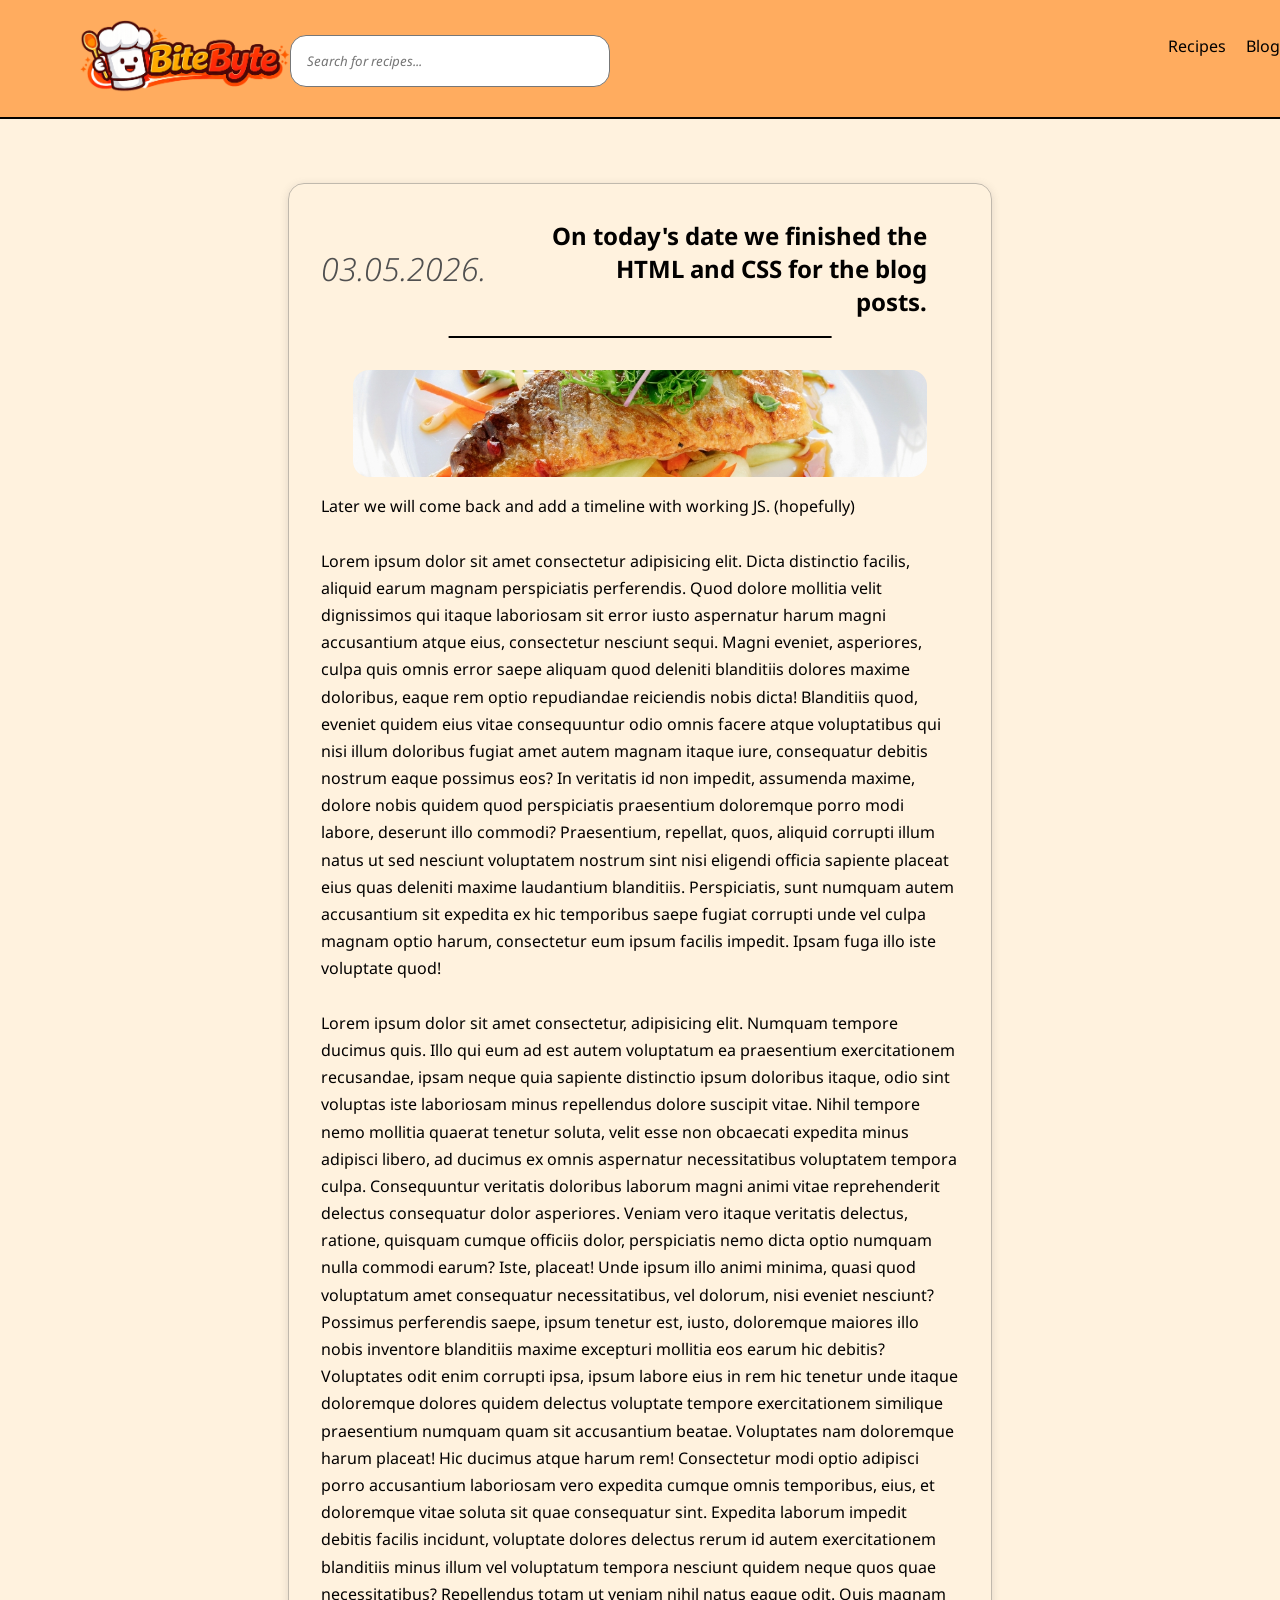
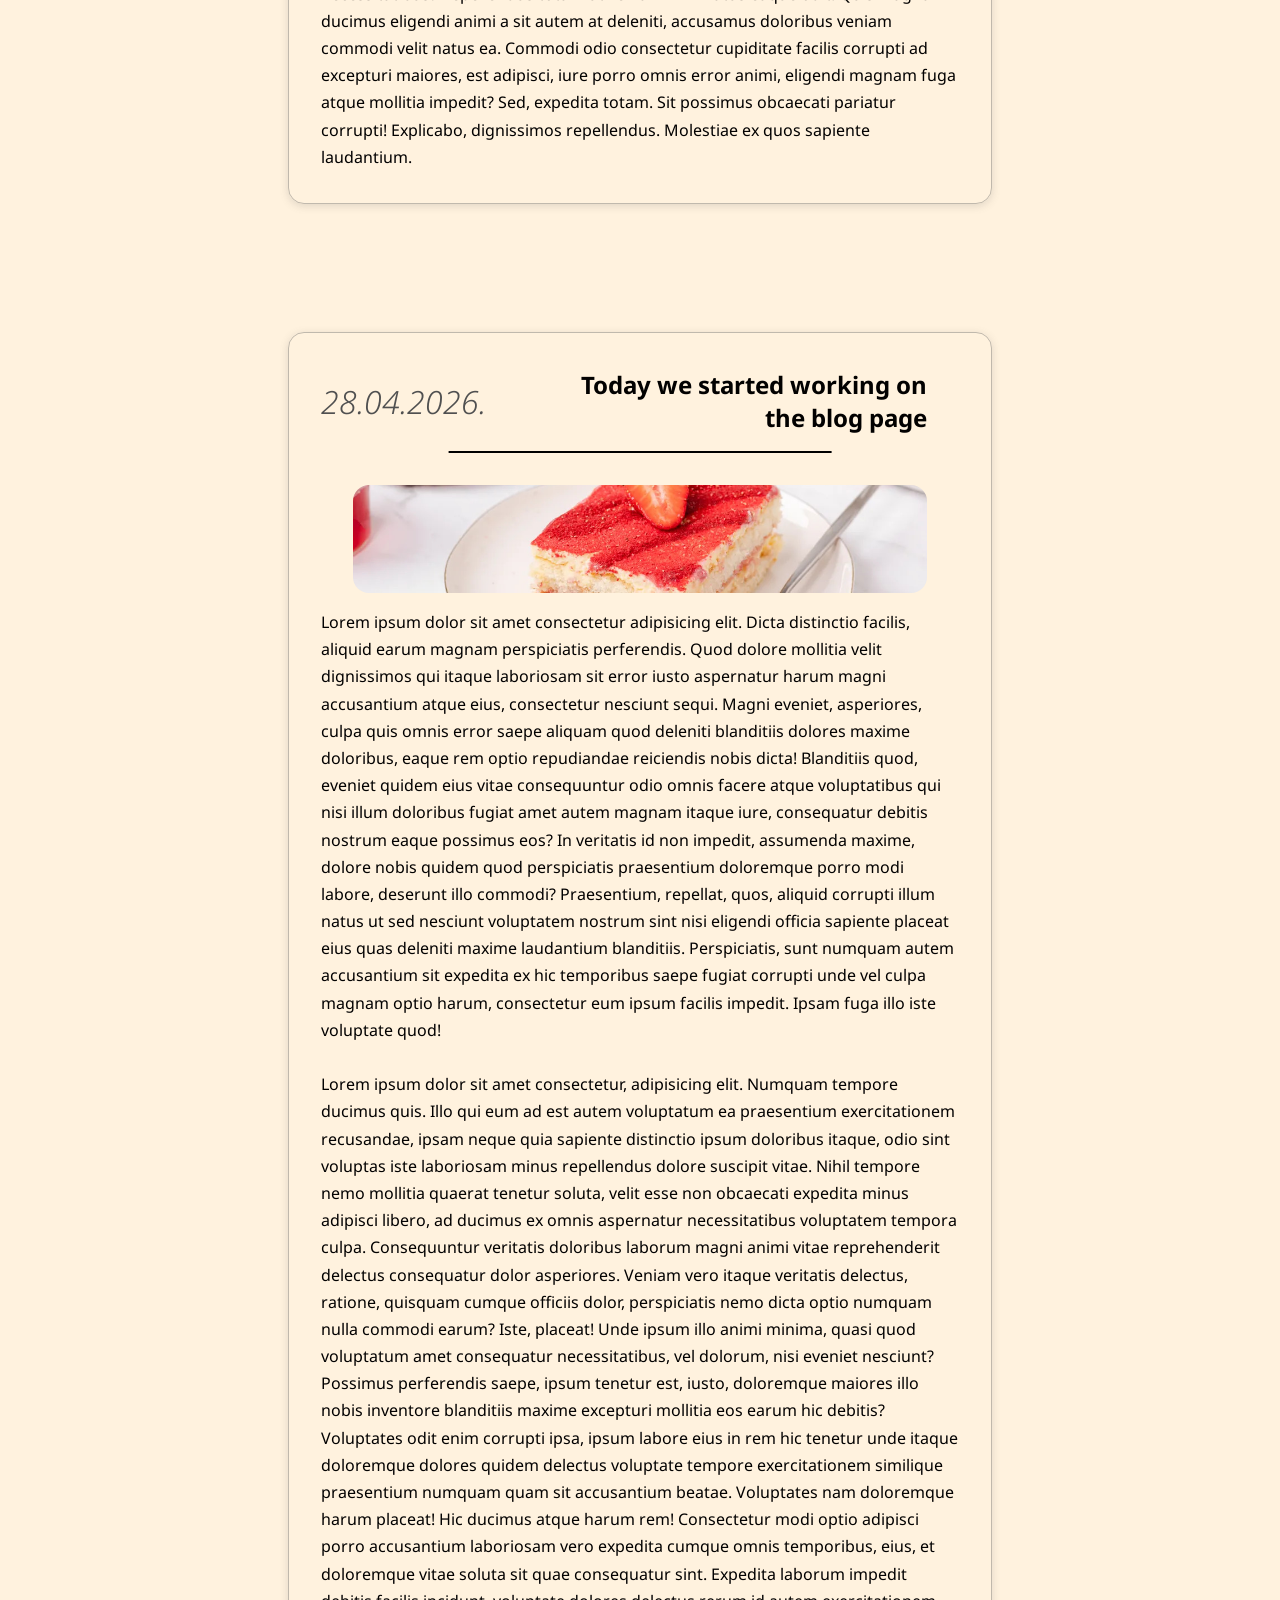
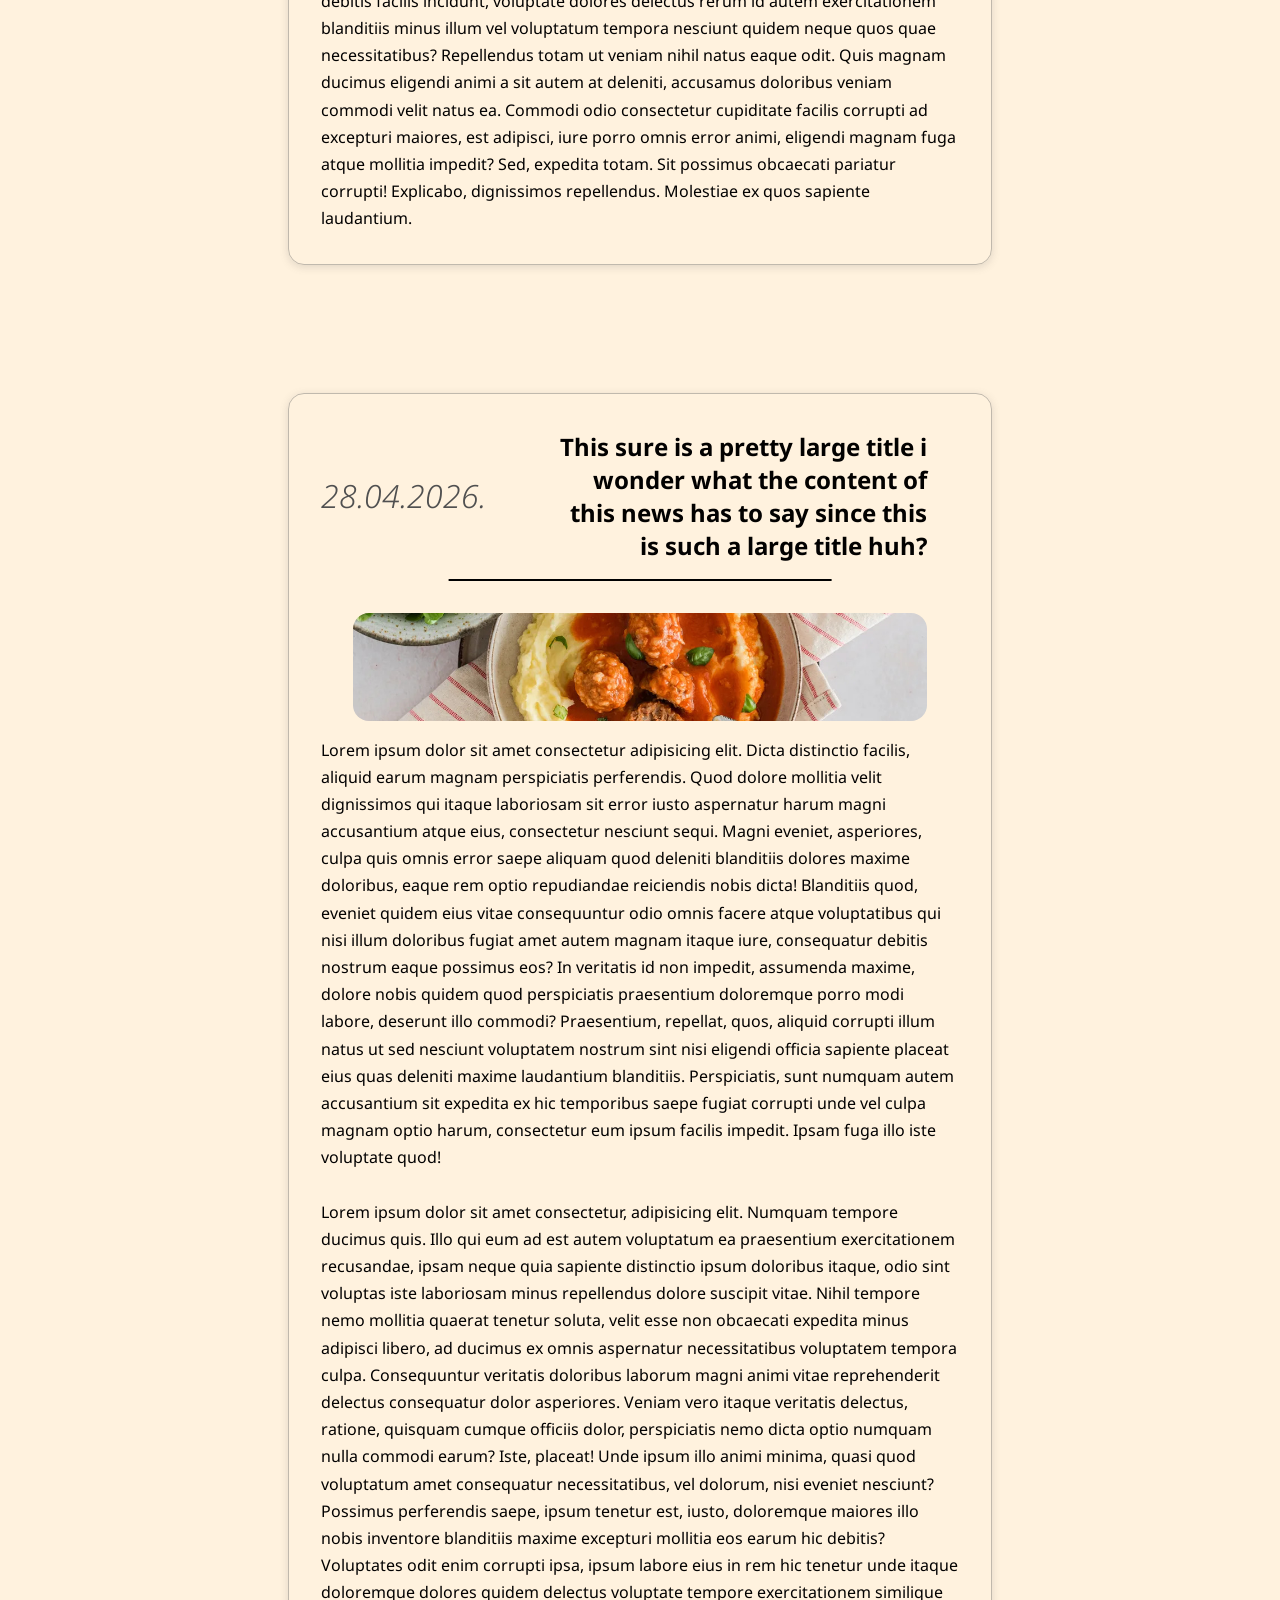
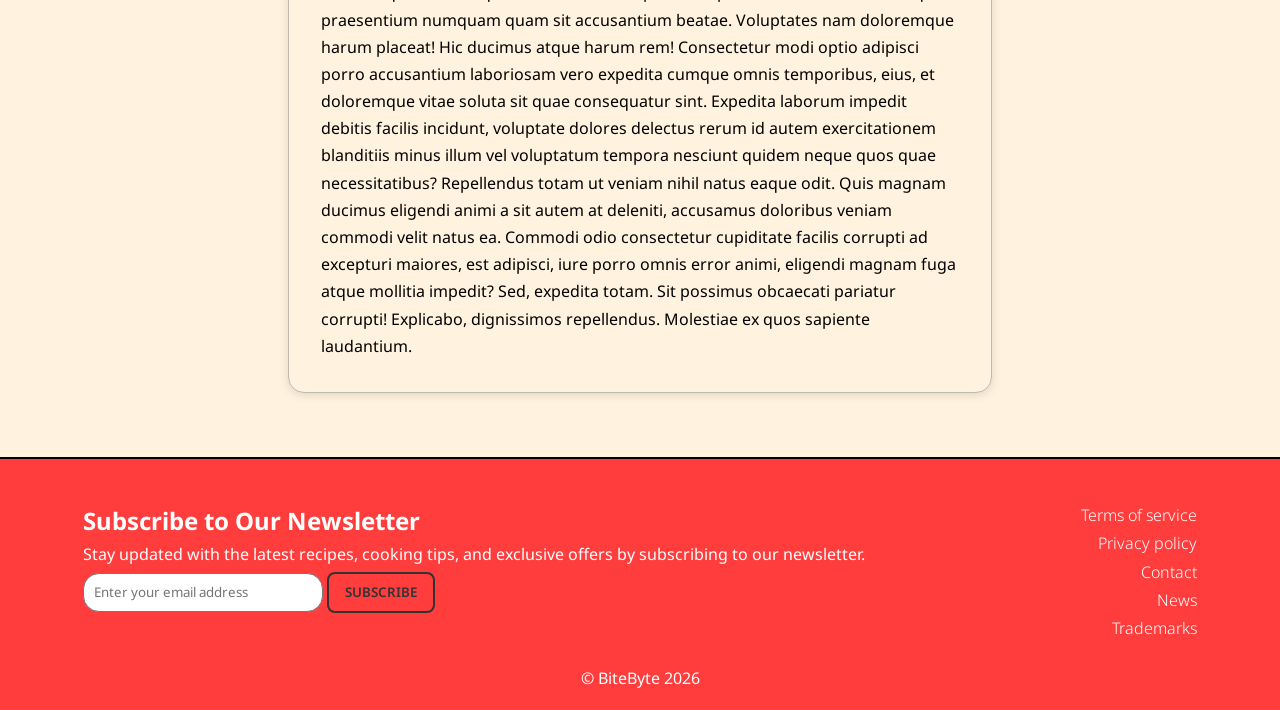
==== blog.html @ 46120d26 "trying to sync with partner" ====
<!DOCTYPE html>
<html lang="en">
<head>
    <meta charset="UTF-8">
    <meta name="viewport" content="width=device-width, initial-scale=1.0">
    <title>kakav dobar blog jel da</title>
    <link rel="stylesheet" href="css/styles.css">
    <link rel="stylesheet" href="css/blog.css">
    <script src="script.js"></script>
    <link rel="stylesheet" href="https://cdnjs.cloudflare.com/ajax/libs/font-awesome/6.7.2/css/all.min.css" integrity="sha512-Evv84Mr4kqVGRNSgIGL/F/aIDqQb7xQ2vcrdIwxfjThSH8CSR7PBEakCr51Ck+w+/U6swU2Im1vVX0SVk9ABhg==" crossorigin="anonymous" referrerpolicy="no-referrer" />
    <link rel="preconnect" href="https://fonts.googleapis.com">
    <link rel="preconnect" href="https://fonts.gstatic.com" crossorigin>
    <link href="https://fonts.googleapis.com/css2?family=Noto+Sans:ital,wght@0,100..900;1,100..900&family=Roboto:ital,wght@0,100..900;1,100..900&display=swap" rel="stylesheet">
</head>
<body>      <!--sava sasovic lepa si lepa si hellooooooooo-->
    <header>
        <a href="index.html"><img src="img/logo_temp.png" alt="BiteByte" id="logo"></a>

        <div class="search-container">
            <input type="text" name="srcka" id="srcka" placeholder="Search for recipes...">
            <i class="fa-solid fa-bars phone-only"></i>
        </div>

        <div class="mobile-nav">
            <a href="recipes.html">Recipes</a>
            <a href="blog.html">Blog</a>
            <a href="support.html">Support</a>
        </div>

        <nav>
            <ul>
                <li><a href="recipes.html">Recipes</a></li>
                <li><a href="blog.html">Blog</a></li>
                <li><a href="support.html">Support</a></li>
            </ul>
            <a href="" class="nav_btn" id="login">LOG IN</a>
            <a href="" class="nav_btn" id="signin">SIGN UP</a>
        </nav>
    </header>

    <main>
        <div class="news">
            <div class="top">
                <div class="date"><p>03.05.2026.</p></div>
                <div class="title"><h2>On today's date we finished the HTML and CSS for the blog posts.</h2></div>
            </div>
            <div class="middle">
                <img src="img/img-foods/food3.jpg" alt="" class="front">
                <p>
                    Later we will come back and add a timeline with working JS. (hopefully)
                    <br><br>
                    Lorem ipsum dolor sit amet consectetur adipisicing elit. Dicta distinctio facilis, aliquid earum magnam perspiciatis perferendis. Quod dolore mollitia velit dignissimos qui itaque laboriosam sit error iusto aspernatur harum magni accusantium atque eius, consectetur nesciunt sequi. Magni eveniet, asperiores, culpa quis omnis error saepe aliquam quod deleniti blanditiis dolores maxime doloribus, eaque rem optio repudiandae reiciendis nobis dicta! Blanditiis quod, eveniet quidem eius vitae consequuntur odio omnis facere atque voluptatibus qui nisi illum doloribus fugiat amet autem magnam itaque iure, consequatur debitis nostrum eaque possimus eos? In veritatis id non impedit, assumenda maxime, dolore nobis quidem quod perspiciatis praesentium doloremque porro modi labore, deserunt illo commodi? Praesentium, repellat, quos, aliquid corrupti illum natus ut sed nesciunt voluptatem nostrum sint nisi eligendi officia sapiente placeat eius quas deleniti maxime laudantium blanditiis. Perspiciatis, sunt numquam autem accusantium sit expedita ex hic temporibus saepe fugiat corrupti unde vel culpa magnam optio harum, consectetur eum ipsum facilis impedit. Ipsam fuga illo iste voluptate quod!
                    <br><br>
                    Lorem ipsum dolor sit amet consectetur, adipisicing elit. Numquam tempore ducimus quis. Illo qui eum ad est autem voluptatum ea praesentium exercitationem recusandae, ipsam neque quia sapiente distinctio ipsum doloribus itaque, odio sint voluptas iste laboriosam minus repellendus dolore suscipit vitae. Nihil tempore nemo mollitia quaerat tenetur soluta, velit esse non obcaecati expedita minus adipisci libero, ad ducimus ex omnis aspernatur necessitatibus voluptatem tempora culpa. Consequuntur veritatis doloribus laborum magni animi vitae reprehenderit delectus consequatur dolor asperiores. Veniam vero itaque veritatis delectus, ratione, quisquam cumque officiis dolor, perspiciatis nemo dicta optio numquam nulla commodi earum? Iste, placeat! Unde ipsum illo animi minima, quasi quod voluptatum amet consequatur necessitatibus, vel dolorum, nisi eveniet nesciunt? Possimus perferendis saepe, ipsum tenetur est, iusto, doloremque maiores illo nobis inventore blanditiis maxime excepturi mollitia eos earum hic debitis? Voluptates odit enim corrupti ipsa, ipsum labore eius in rem hic tenetur unde itaque doloremque dolores quidem delectus voluptate tempore exercitationem similique praesentium numquam quam sit accusantium beatae. Voluptates nam doloremque harum placeat! Hic ducimus atque harum rem! Consectetur modi optio adipisci porro accusantium laboriosam vero expedita cumque omnis temporibus, eius, et doloremque vitae soluta sit quae consequatur sint. Expedita laborum impedit debitis facilis incidunt, voluptate dolores delectus rerum id autem exercitationem blanditiis minus illum vel voluptatum tempora nesciunt quidem neque quos quae necessitatibus? Repellendus totam ut veniam nihil natus eaque odit. Quis magnam ducimus eligendi animi a sit autem at deleniti, accusamus doloribus veniam commodi velit natus ea. Commodi odio consectetur cupiditate facilis corrupti ad excepturi maiores, est adipisci, iure porro omnis error animi, eligendi magnam fuga atque mollitia impedit? Sed, expedita totam. Sit possimus obcaecati pariatur corrupti! Explicabo, dignissimos repellendus. Molestiae ex quos sapiente laudantium.
                </p>
            </div>
        </div> 

        <div class="news">
            <div class="top">
                <div class="date"><p>28.04.2026.</p></div>
                <div class="title"><h2>Today we started working on the blog page</h2></div>
            </div>
            <div class="middle">
                <img src="img/img-foods/food6.jpg" alt="" class="front">
                <p>
                    Lorem ipsum dolor sit amet consectetur adipisicing elit. Dicta distinctio facilis, aliquid earum magnam perspiciatis perferendis. Quod dolore mollitia velit dignissimos qui itaque laboriosam sit error iusto aspernatur harum magni accusantium atque eius, consectetur nesciunt sequi. Magni eveniet, asperiores, culpa quis omnis error saepe aliquam quod deleniti blanditiis dolores maxime doloribus, eaque rem optio repudiandae reiciendis nobis dicta! Blanditiis quod, eveniet quidem eius vitae consequuntur odio omnis facere atque voluptatibus qui nisi illum doloribus fugiat amet autem magnam itaque iure, consequatur debitis nostrum eaque possimus eos? In veritatis id non impedit, assumenda maxime, dolore nobis quidem quod perspiciatis praesentium doloremque porro modi labore, deserunt illo commodi? Praesentium, repellat, quos, aliquid corrupti illum natus ut sed nesciunt voluptatem nostrum sint nisi eligendi officia sapiente placeat eius quas deleniti maxime laudantium blanditiis. Perspiciatis, sunt numquam autem accusantium sit expedita ex hic temporibus saepe fugiat corrupti unde vel culpa magnam optio harum, consectetur eum ipsum facilis impedit. Ipsam fuga illo iste voluptate quod!
                    <br><br>
                    Lorem ipsum dolor sit amet consectetur, adipisicing elit. Numquam tempore ducimus quis. Illo qui eum ad est autem voluptatum ea praesentium exercitationem recusandae, ipsam neque quia sapiente distinctio ipsum doloribus itaque, odio sint voluptas iste laboriosam minus repellendus dolore suscipit vitae. Nihil tempore nemo mollitia quaerat tenetur soluta, velit esse non obcaecati expedita minus adipisci libero, ad ducimus ex omnis aspernatur necessitatibus voluptatem tempora culpa. Consequuntur veritatis doloribus laborum magni animi vitae reprehenderit delectus consequatur dolor asperiores. Veniam vero itaque veritatis delectus, ratione, quisquam cumque officiis dolor, perspiciatis nemo dicta optio numquam nulla commodi earum? Iste, placeat! Unde ipsum illo animi minima, quasi quod voluptatum amet consequatur necessitatibus, vel dolorum, nisi eveniet nesciunt? Possimus perferendis saepe, ipsum tenetur est, iusto, doloremque maiores illo nobis inventore blanditiis maxime excepturi mollitia eos earum hic debitis? Voluptates odit enim corrupti ipsa, ipsum labore eius in rem hic tenetur unde itaque doloremque dolores quidem delectus voluptate tempore exercitationem similique praesentium numquam quam sit accusantium beatae. Voluptates nam doloremque harum placeat! Hic ducimus atque harum rem! Consectetur modi optio adipisci porro accusantium laboriosam vero expedita cumque omnis temporibus, eius, et doloremque vitae soluta sit quae consequatur sint. Expedita laborum impedit debitis facilis incidunt, voluptate dolores delectus rerum id autem exercitationem blanditiis minus illum vel voluptatum tempora nesciunt quidem neque quos quae necessitatibus? Repellendus totam ut veniam nihil natus eaque odit. Quis magnam ducimus eligendi animi a sit autem at deleniti, accusamus doloribus veniam commodi velit natus ea. Commodi odio consectetur cupiditate facilis corrupti ad excepturi maiores, est adipisci, iure porro omnis error animi, eligendi magnam fuga atque mollitia impedit? Sed, expedita totam. Sit possimus obcaecati pariatur corrupti! Explicabo, dignissimos repellendus. Molestiae ex quos sapiente laudantium.
                </p>
            </div>
        </div> 
        
        <div class="news">
            <div class="top">
                <div class="date"><p>28.04.2026.</p></div>
                <div class="title"><h2>This sure is a pretty large title i wonder what the content of this news has to say since this is such a large title huh?</h2></div>
            </div>
            <div class="middle">
                <img src="img/img-foods/food10.jpg" alt="" class="front">
                <p>
                    Lorem ipsum dolor sit amet consectetur adipisicing elit. Dicta distinctio facilis, aliquid earum magnam perspiciatis perferendis. Quod dolore mollitia velit dignissimos qui itaque laboriosam sit error iusto aspernatur harum magni accusantium atque eius, consectetur nesciunt sequi. Magni eveniet, asperiores, culpa quis omnis error saepe aliquam quod deleniti blanditiis dolores maxime doloribus, eaque rem optio repudiandae reiciendis nobis dicta! Blanditiis quod, eveniet quidem eius vitae consequuntur odio omnis facere atque voluptatibus qui nisi illum doloribus fugiat amet autem magnam itaque iure, consequatur debitis nostrum eaque possimus eos? In veritatis id non impedit, assumenda maxime, dolore nobis quidem quod perspiciatis praesentium doloremque porro modi labore, deserunt illo commodi? Praesentium, repellat, quos, aliquid corrupti illum natus ut sed nesciunt voluptatem nostrum sint nisi eligendi officia sapiente placeat eius quas deleniti maxime laudantium blanditiis. Perspiciatis, sunt numquam autem accusantium sit expedita ex hic temporibus saepe fugiat corrupti unde vel culpa magnam optio harum, consectetur eum ipsum facilis impedit. Ipsam fuga illo iste voluptate quod!
                    <br><br>
                    Lorem ipsum dolor sit amet consectetur, adipisicing elit. Numquam tempore ducimus quis. Illo qui eum ad est autem voluptatum ea praesentium exercitationem recusandae, ipsam neque quia sapiente distinctio ipsum doloribus itaque, odio sint voluptas iste laboriosam minus repellendus dolore suscipit vitae. Nihil tempore nemo mollitia quaerat tenetur soluta, velit esse non obcaecati expedita minus adipisci libero, ad ducimus ex omnis aspernatur necessitatibus voluptatem tempora culpa. Consequuntur veritatis doloribus laborum magni animi vitae reprehenderit delectus consequatur dolor asperiores. Veniam vero itaque veritatis delectus, ratione, quisquam cumque officiis dolor, perspiciatis nemo dicta optio numquam nulla commodi earum? Iste, placeat! Unde ipsum illo animi minima, quasi quod voluptatum amet consequatur necessitatibus, vel dolorum, nisi eveniet nesciunt? Possimus perferendis saepe, ipsum tenetur est, iusto, doloremque maiores illo nobis inventore blanditiis maxime excepturi mollitia eos earum hic debitis? Voluptates odit enim corrupti ipsa, ipsum labore eius in rem hic tenetur unde itaque doloremque dolores quidem delectus voluptate tempore exercitationem similique praesentium numquam quam sit accusantium beatae. Voluptates nam doloremque harum placeat! Hic ducimus atque harum rem! Consectetur modi optio adipisci porro accusantium laboriosam vero expedita cumque omnis temporibus, eius, et doloremque vitae soluta sit quae consequatur sint. Expedita laborum impedit debitis facilis incidunt, voluptate dolores delectus rerum id autem exercitationem blanditiis minus illum vel voluptatum tempora nesciunt quidem neque quos quae necessitatibus? Repellendus totam ut veniam nihil natus eaque odit. Quis magnam ducimus eligendi animi a sit autem at deleniti, accusamus doloribus veniam commodi velit natus ea. Commodi odio consectetur cupiditate facilis corrupti ad excepturi maiores, est adipisci, iure porro omnis error animi, eligendi magnam fuga atque mollitia impedit? Sed, expedita totam. Sit possimus obcaecati pariatur corrupti! Explicabo, dignissimos repellendus. Molestiae ex quos sapiente laudantium.
                </p>
            </div>
        </div> 
    </main>

    <footer>
        <section class="footer-left">
            <h2>Subscribe to Our Newsletter</h2>
            <p>Stay updated with the latest recipes, cooking tips, and exclusive offers by subscribing to our newsletter.</p>
            <form action="">
                <input type="email" name="email" id="email" placeholder="Enter your email address">
                <button type="submit" id="submit">Subscribe</button>
            </form>
        </section>
        <section class="footer-right">
            <a href="#">Terms of service</a>
            <a href="#">Privacy policy</a>
            <a href="contact.html">Contact</a>
            <a href="blog.html">News</a>
            <a href="#">Trademarks</a>
            <a href="#"></a>
            <a href="#"></a>
        </section>
        <p class="copyright">&copy; BiteByte 2026</p>
    </footer>
</body>
</html>
---- css/styles.css ----
*{
    margin:0;
    padding:0;
    box-sizing:border-box;

    font-family:"Noto Sans",sans-serif;

    --primary-color:#ffac5f;
    --secondary-color:#ff3d3d;
    --text-color:#020100;
    --bg-color:#fff2de;

    color:var(--text-color);
    text-decoration:none;
}

body{
    background-color:var(--bg-color);
    overflow-x:hidden;
}

#logo{
    max-width:210px;
}

body{
    background-color:var(--bg-color);
}

header{
    position: sticky;
    top: 0;
    z-index: 100;
    isolation: isolate;

    padding:20px;
    padding-left:5rem;

    display:flex;
    justify-content:space-between;
    align-items:center;

    background-color:var(--primary-color);

    border-bottom:2px solid var(--text-color);

    .search-container{
        position:relative;
        max-width:100%;

        margin-right:50rem;
        margin-top:-3rem;

        input{
            position:absolute;
            left:0;

            width:20rem;

            padding:1rem 4rem 1rem 1rem;
            top: 50%;
            border-radius:1rem;
            border:1px solid #777;

            transition:width 0.3s ease,border-color 0.3s ease;

            &:focus{
                outline:none;
                width:40rem;
                border-color:#333;
            }
        }
    }

    nav{
        display:flex;
        gap:20px;

        margin:0 4rem;

        ul{
            list-style:none;

            display:flex;
            gap:20px;

            margin-right:5rem;

            li{
                margin-top:0.64rem;
            }
        }
    }
}

.nav_btn{
    padding:0.6rem 1rem;

    background-color:#888;

    border-radius:0.5rem;

    color:white;
    font-weight:600;

    border:2px solid #333;
}

#login{
    background-color:transparent;
    color:var(--text-color);

    transition:border-color 0.12s ease,background-color 0.12s ease,color 0.12s ease;

    &:hover{
        background-color:rgba(255,255,255,0.2);
        color:white;
    }
}

#signin{
    background-color:var(--secondary-color);
    border:2px solid var(--secondary-color);

    transition:background-color 0.12s ease;

    &:hover{
        background-color:rgba(255,61,61,0.8);
    }
}

#srcka::placeholder{
    font-style:italic;
}

footer{
    display:flex;
    flex-direction:row;
    align-items:flex-start;
    justify-content:center;

    background-color:var(--secondary-color);

    height:fit-content;
    width:100%;

    border-top:2px solid var(--text-color);

    padding:2.8rem calc(5rem + 3px);

    color:white;

    *{
        color:inherit;
        margin-bottom:0.4rem;
    }

    #email{
        width:15rem;

        padding:0.6rem;

        border-radius:1rem;
        border:1px solid #777;

        color:var(--text-color);

        &:focus{
            outline:none;
            border-color:#333;
        }
    }

    #submit{
        padding:0.6rem 1rem;

        border-radius:0.5rem;

        text-transform:uppercase;

        color:white;
        font-weight:600;

        border:2px solid #333;

        background-color:transparent;
        color:#333;

        transition:border-color 0.12s ease,background-color 0.12s ease,color 0.12s ease;

        &:hover{
            background-color:rgba(255,255,255,0.2);
            color:white;
        }
    }

    .footer-left{
        width:fit-content;
    }

    .footer-right{
        font-weight:300;

        width:fit-content;

        display:flex;
        flex-direction:column;

        margin-left:auto;

        align-items:flex-end;
        text-align:right;
    }

    .copyright{
        position:absolute;

        justify-content:center;
        align-self:flex-end;

        margin-bottom:-1.5rem;
    }
}

input[type="range"]{
    -webkit-appearance:none;
    appearance:none;

    background:transparent;
    cursor:pointer;

    width:25rem;

    &:focus{
        outline:none;
    }

    &::-webkit-slider-runnable-track{
        background-color:#777;
        border-radius:0.5rem;
        height:0.5rem;
    }

    &::-webkit-slider-thumb{
        -webkit-appearance:none;
        appearance:none;

        margin-top:-4px;

        background-color:#333;

        border-radius:0.3rem;

        height:1rem;
        width:1rem;
    }
}

input[type="checkbox"]{
    appearance:none;
    margin:0;

    width:18px;
    height:18px;

    border:2px solid #333;
    border-radius:4px;

    display:grid;
    place-content:center;

    &::before{
        content:"";

        width:10px;
        height:10px;

        transform:scale(0);
        transition:0.15s;

        background-color:var(--secondary-color);

        border-radius:2px;
    }

    &:checked::before{
        transform:scale(1);
    }
}

.phone-only{
    display:none;
    filter:opacity(0);
}

.mobile-nav{
    display:none;
}

@media (max-width:768px){

    header{
        flex-wrap:wrap;
        justify-content:space-between;

        padding:1rem;

        position:sticky;
        top:0;

        #logo{
            order:1;

            max-width:140px;

            margin:0;
        }

        nav{
            order:2;

            display:flex;
            flex-direction:row;
            align-items:center;

            gap:10px;
            margin:0;

            ul{
                display:none;
            }

            .nav_btn{
                padding:0.4rem 0.7rem;
                font-size:0.75rem;
                margin:0;
            }
        }

        .search-container{
            order:3;

            width:100%;

            margin:1rem 0 0 0;

            position:relative;

            display:flex;
            align-items:center;
            justify-content:space-between;

            #srcka{
                position:static !important;

                width:75vw;
                margin:0;
            }

            input{
                position:static;
                left:0;
            }
        }
    }

    .phone-only{
        display:block;

        filter:opacity(100);

        margin-right:1rem;

        font-size:1.8rem;

        cursor:pointer;

        z-index:2002;
    }

    /* DROPDOWN */

    .mobile-nav {
        position: absolute;
        top: 100%;
        right: 0.7rem;
        z-index: -1;

        width: 180px;

        background-color: var(--primary-color);

        border: 2px solid var(--text-color);
        border-radius: 0 0 1rem 1rem;
        border-top: none;

        overflow: hidden;

        display: flex;
        flex-direction: column;

        opacity: 0;
        pointer-events: none;

        transform: translateY(-10px);

        transition:
            opacity 0.18s ease,
            transform 0.18s ease;

        box-shadow: 0 10px 25px rgba(0, 0, 0, 0.2);

        a {
            padding: 1rem;
            border-top: 1px solid rgba(0, 0, 0, 0.15);
            font-weight: 600;
            background-color: var(--primary-color);
            transition: background-color 0.12s ease;
            text-align: right;

            &:hover {
                background-color: rgba(255, 255, 255, 0.2);
            }
        }

        &.open {
            opacity: 1;
            pointer-events: auto;
            transform: translateY(0);
        }
    }

    footer{
        flex-direction:column;

        padding:2rem 1rem;

        align-items:center;
        text-align:center;

        .footer-left,
        .footer-right{
            width:100%;

            margin-top:0.3rem !important;

            align-items:center;
            text-align:center;

            margin-left:0;
        }

        .footer-right{
            margin-top:2rem;
        }

        .copyright{
            position:static;
            align-self:center;
        }
    }
}
---- css/blog.css ----
main{
    margin:4rem 18rem 4rem;

    display:grid;
    grid-template-columns:auto;

    gap:8rem;
}

.news{
    display:flex;
    flex-direction:column;

    border-radius:1rem;
    border:1px solid rgba(99,99,99,0.4);

    padding:2rem;

    box-shadow:rgba(99,99,99,0.2) 0px 2px 8px 0px;
}

.date{
    font-style:italic;

    align-self:center;

    font-size:2rem;
    font-weight:300;

    p{
        color:rgb(80,80,80);
    }
}

.title{
    margin:0.2rem 2rem;
    text-align:right;

    h2{
        overflow-wrap:break-word;
    }
}

.top{
    display:flex;
    flex-direction:row;
    justify-content:space-between;

    position:relative;

    height:fit-content;
    width:100%;

    gap:2rem;

    &::after{
        content:"";

        position:absolute;

        bottom:-1rem;
        left:50%;

        transform:translateX(-50%);

        width:60%;
        height:2px;

        background-color:black;
    }
}

.middle{
    display:flex;
    justify-content:center;
    align-items:center;
    flex-direction:column;

    margin-top:2rem;

    img{
        margin-bottom:1rem;
    }

    p{
        line-height:1.7;
        overflow-wrap:break-word;
    }
}

.front{
    margin-top:1rem;

    width:90%;
    height:auto;

    aspect-ratio:16 / 3;

    object-fit:cover;
    object-position:center;

    border-radius:1rem;
}

@media (max-width:768px){

    main{
        margin:1rem;
        gap:2rem;
    }

    .news{
        padding:1rem;
    }

    .top{
        flex-direction:column;
        gap:1rem;

        &::after{
            width:100%;
            bottom:-0.5rem;
        }
    }

    .date{
        align-self:flex-start;
        font-size:1.1rem;
    }

    .title{
        margin:0;
        text-align:left;

        h2{
            font-size:1.4rem;
            line-height:1.3;
        }
    }

    .middle{
        margin-top:1rem;

        p{
            font-size:0.95rem;
            line-height:1.6;
        }
    }

    .front{
        width:100%;
        aspect-ratio:16 / 8;
    }
}
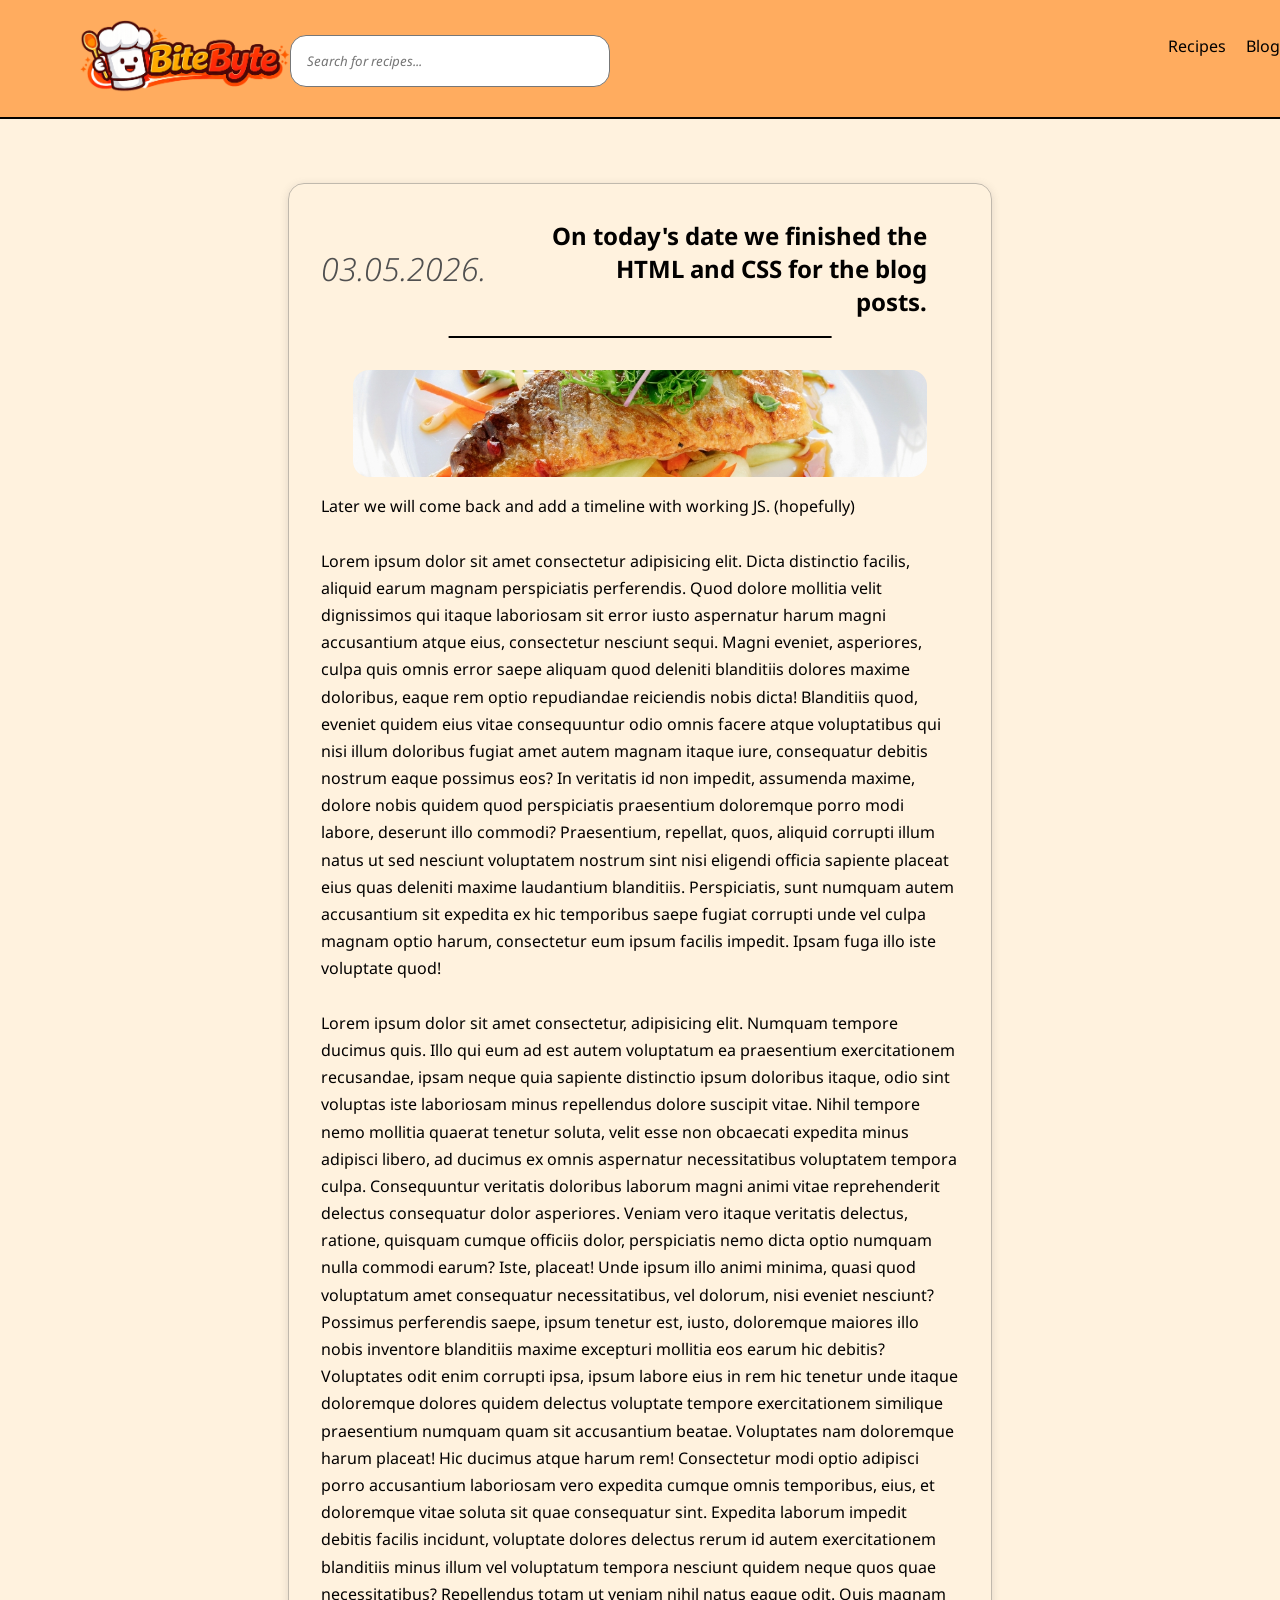
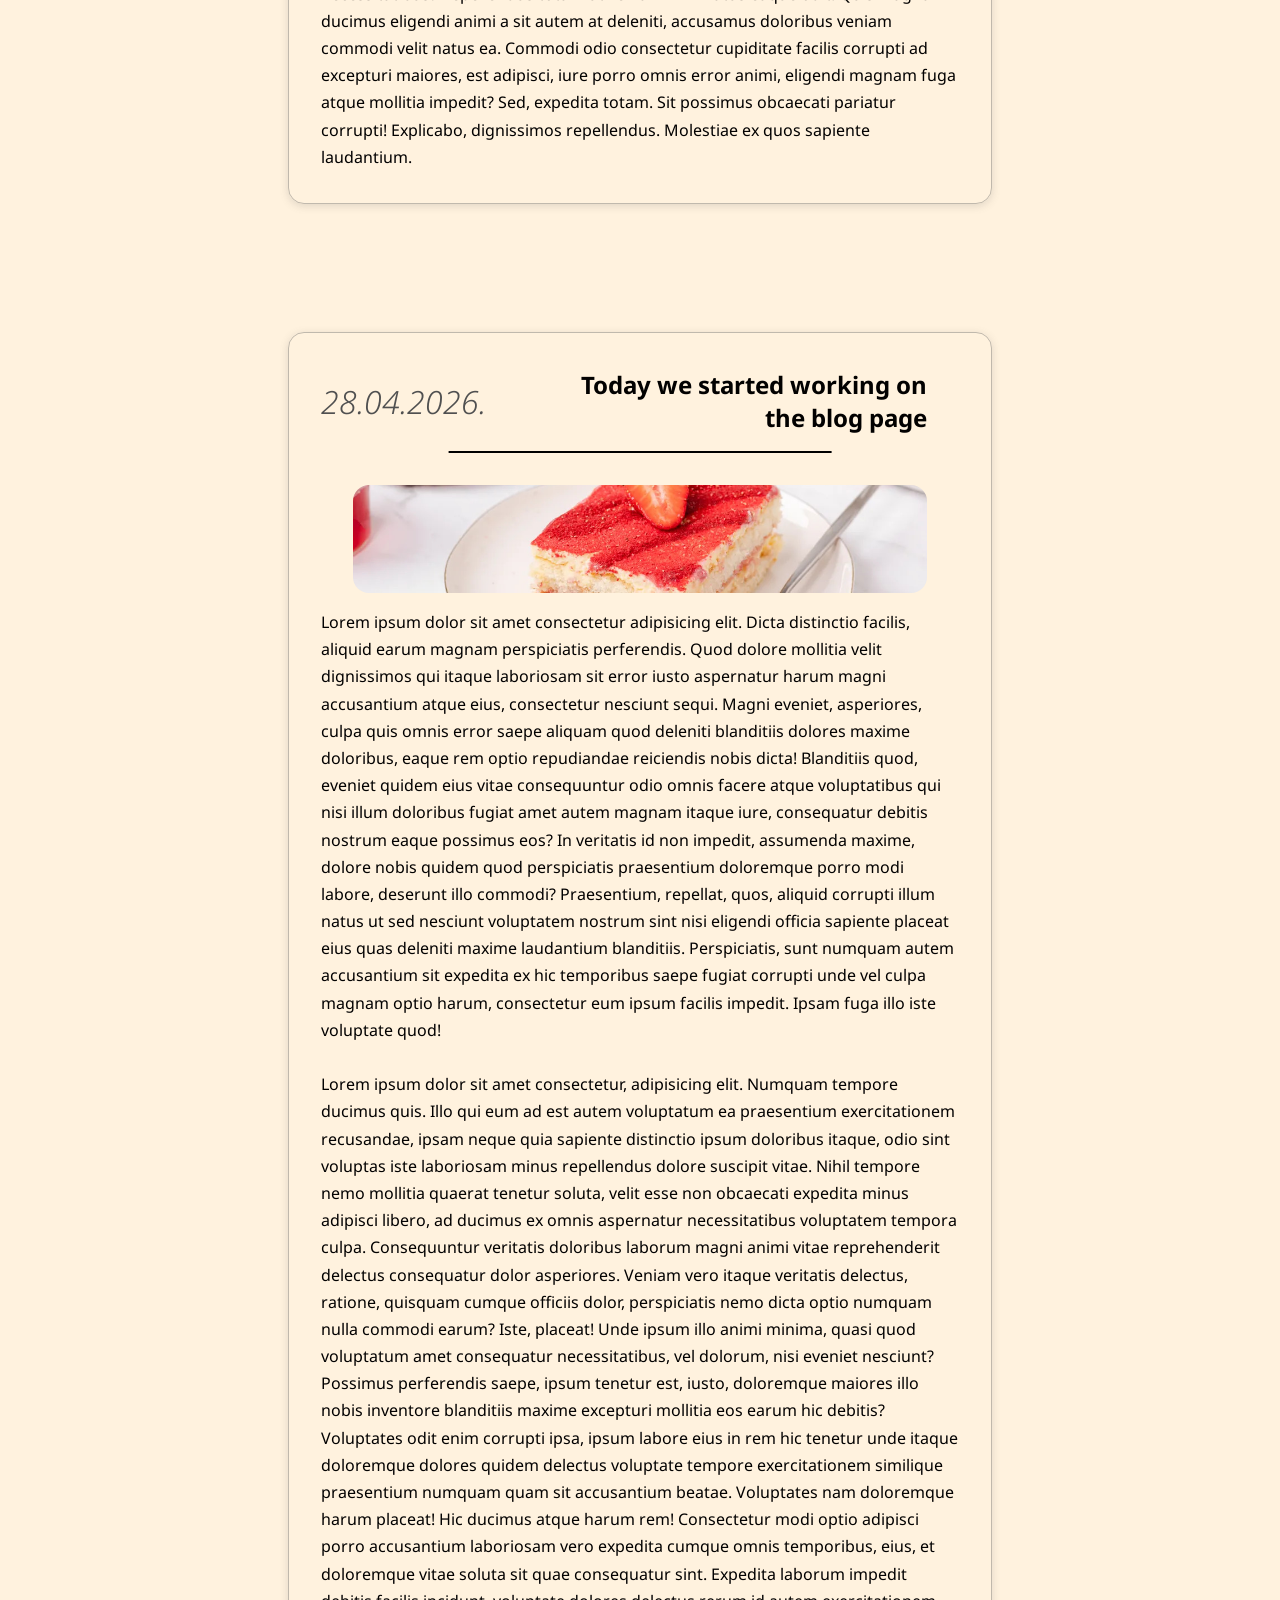
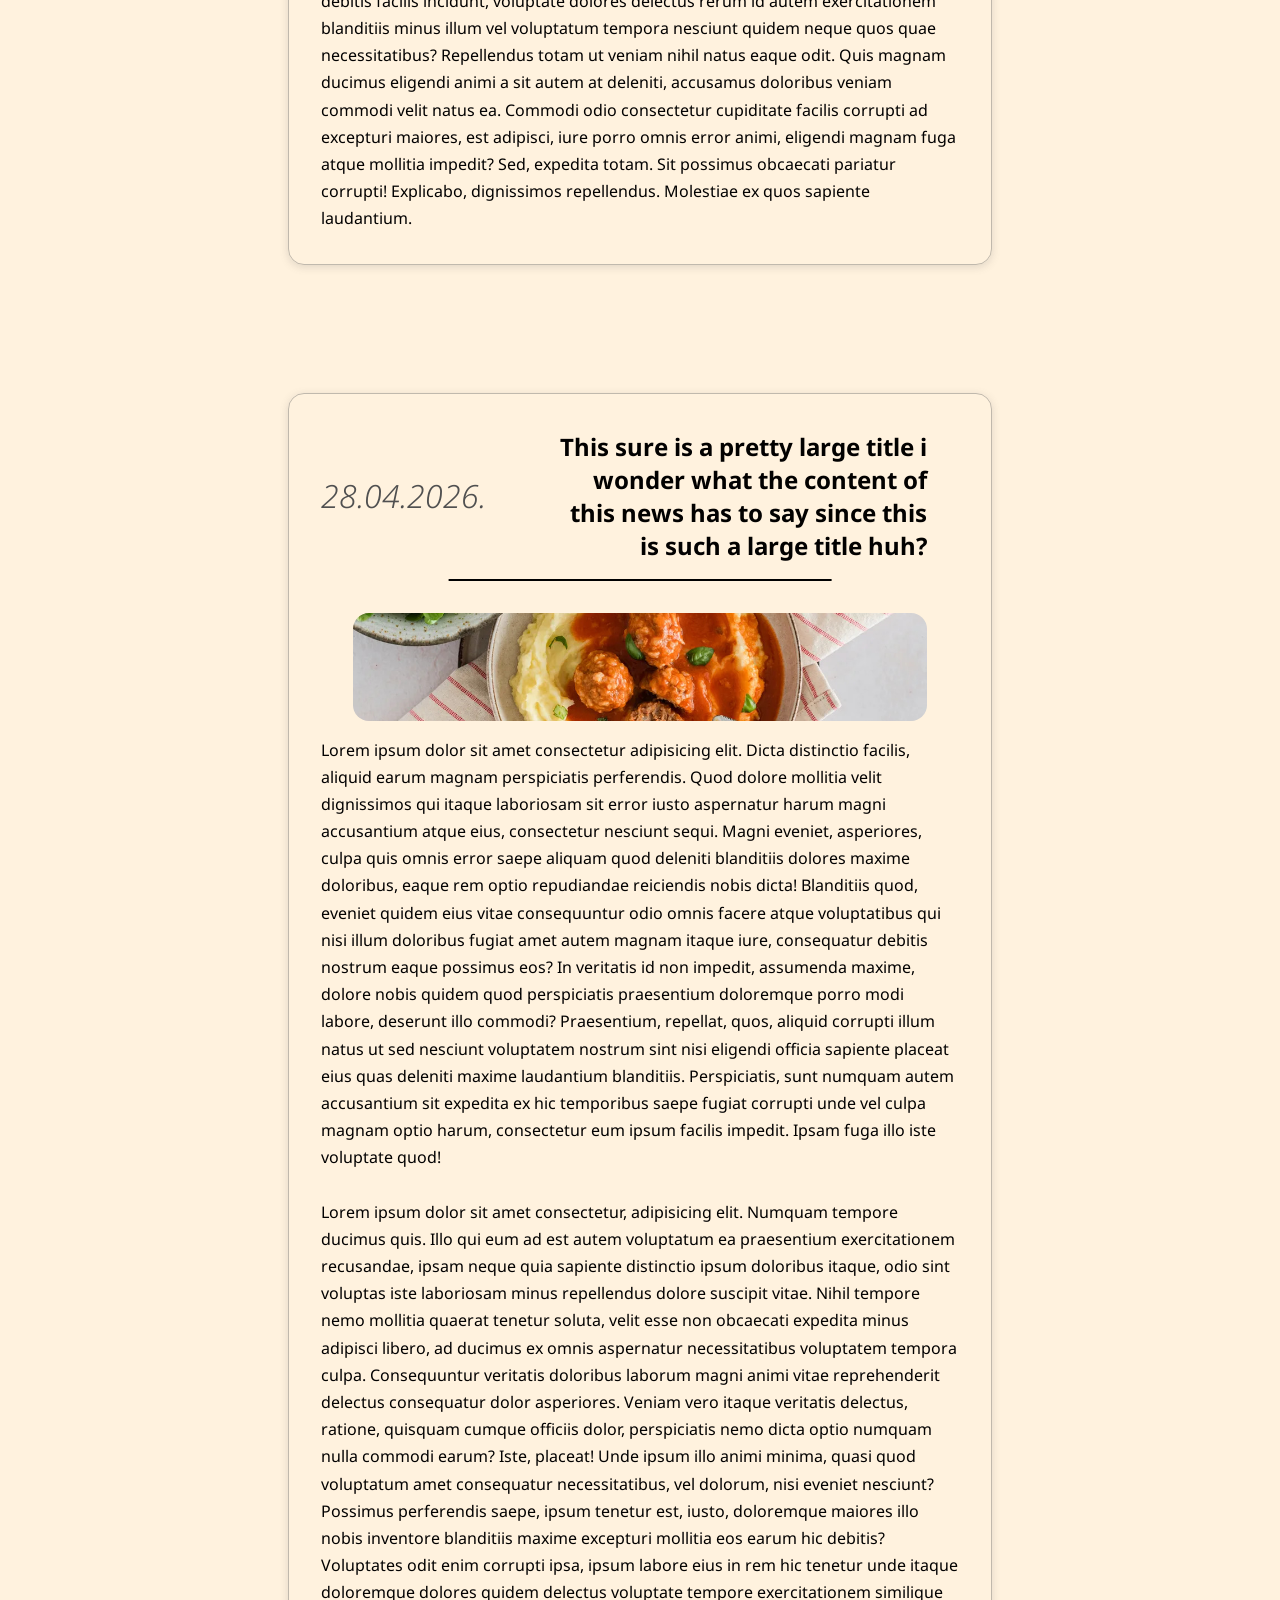
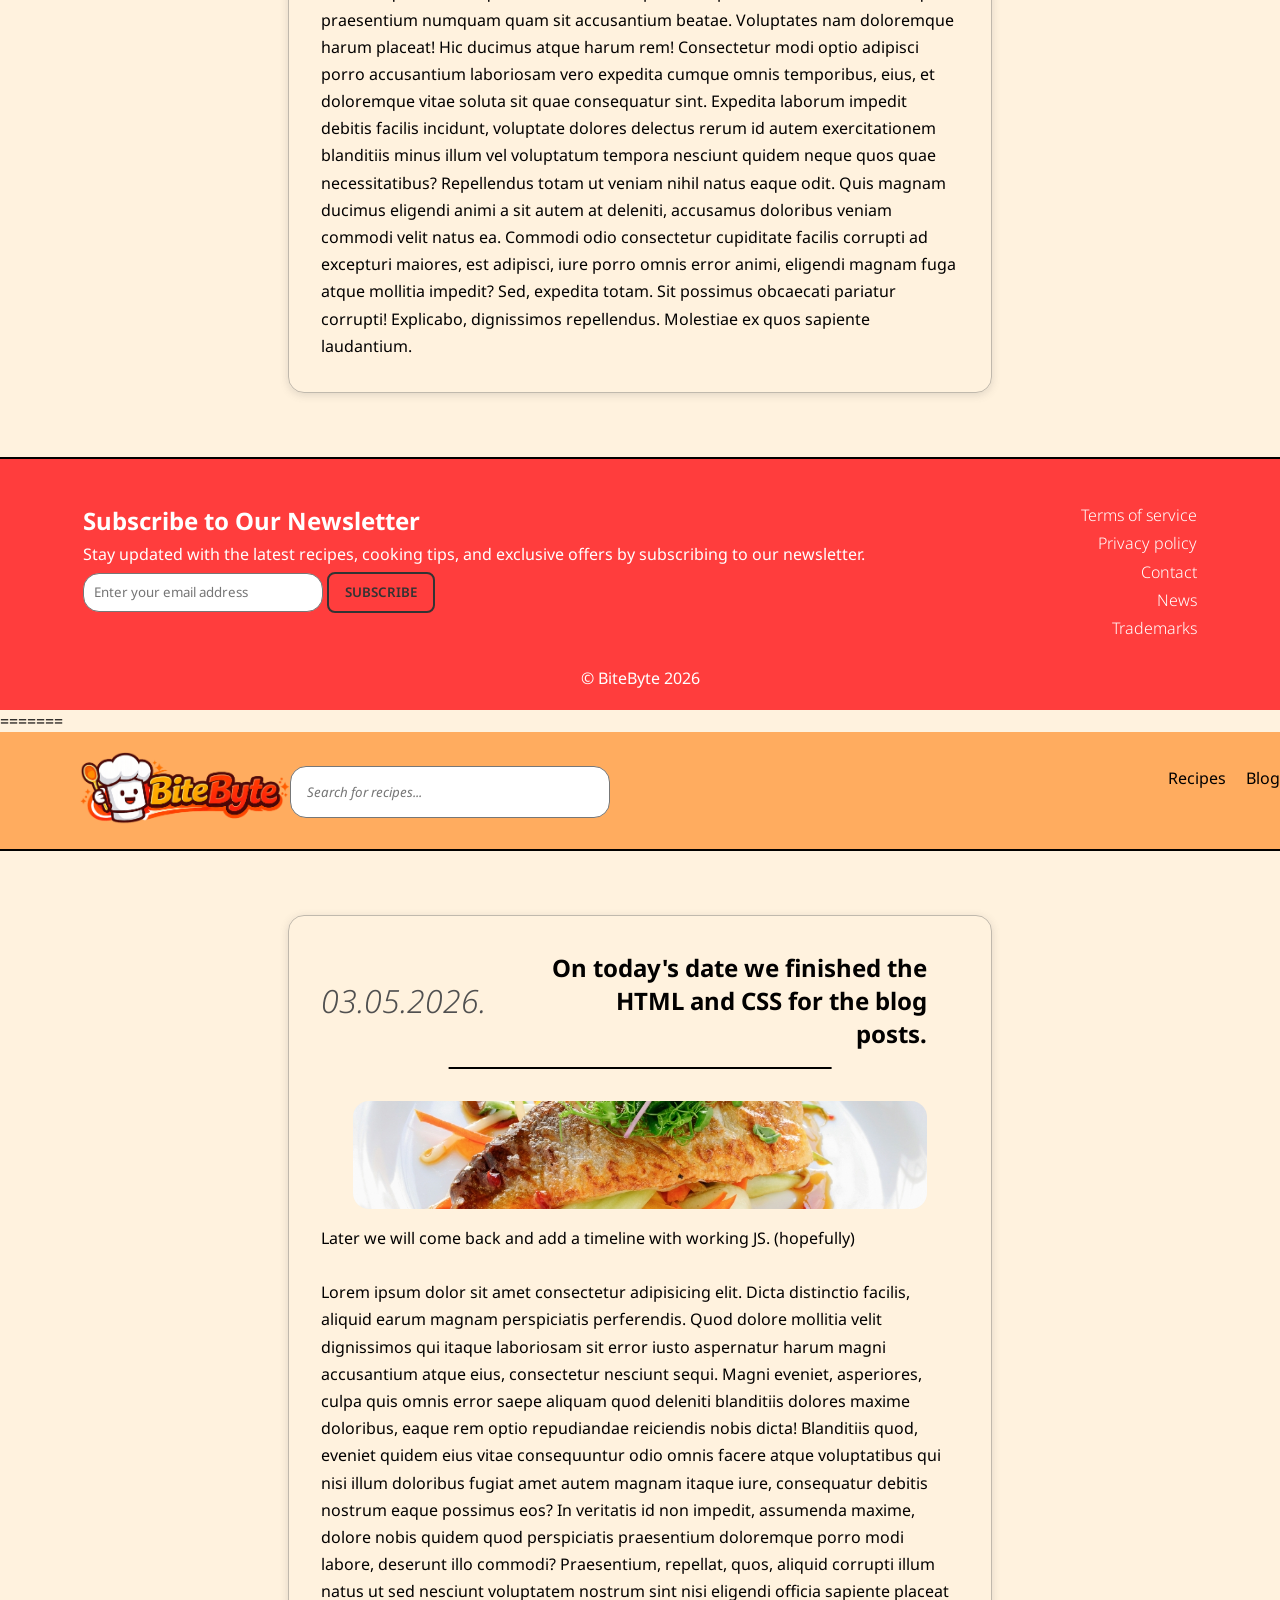
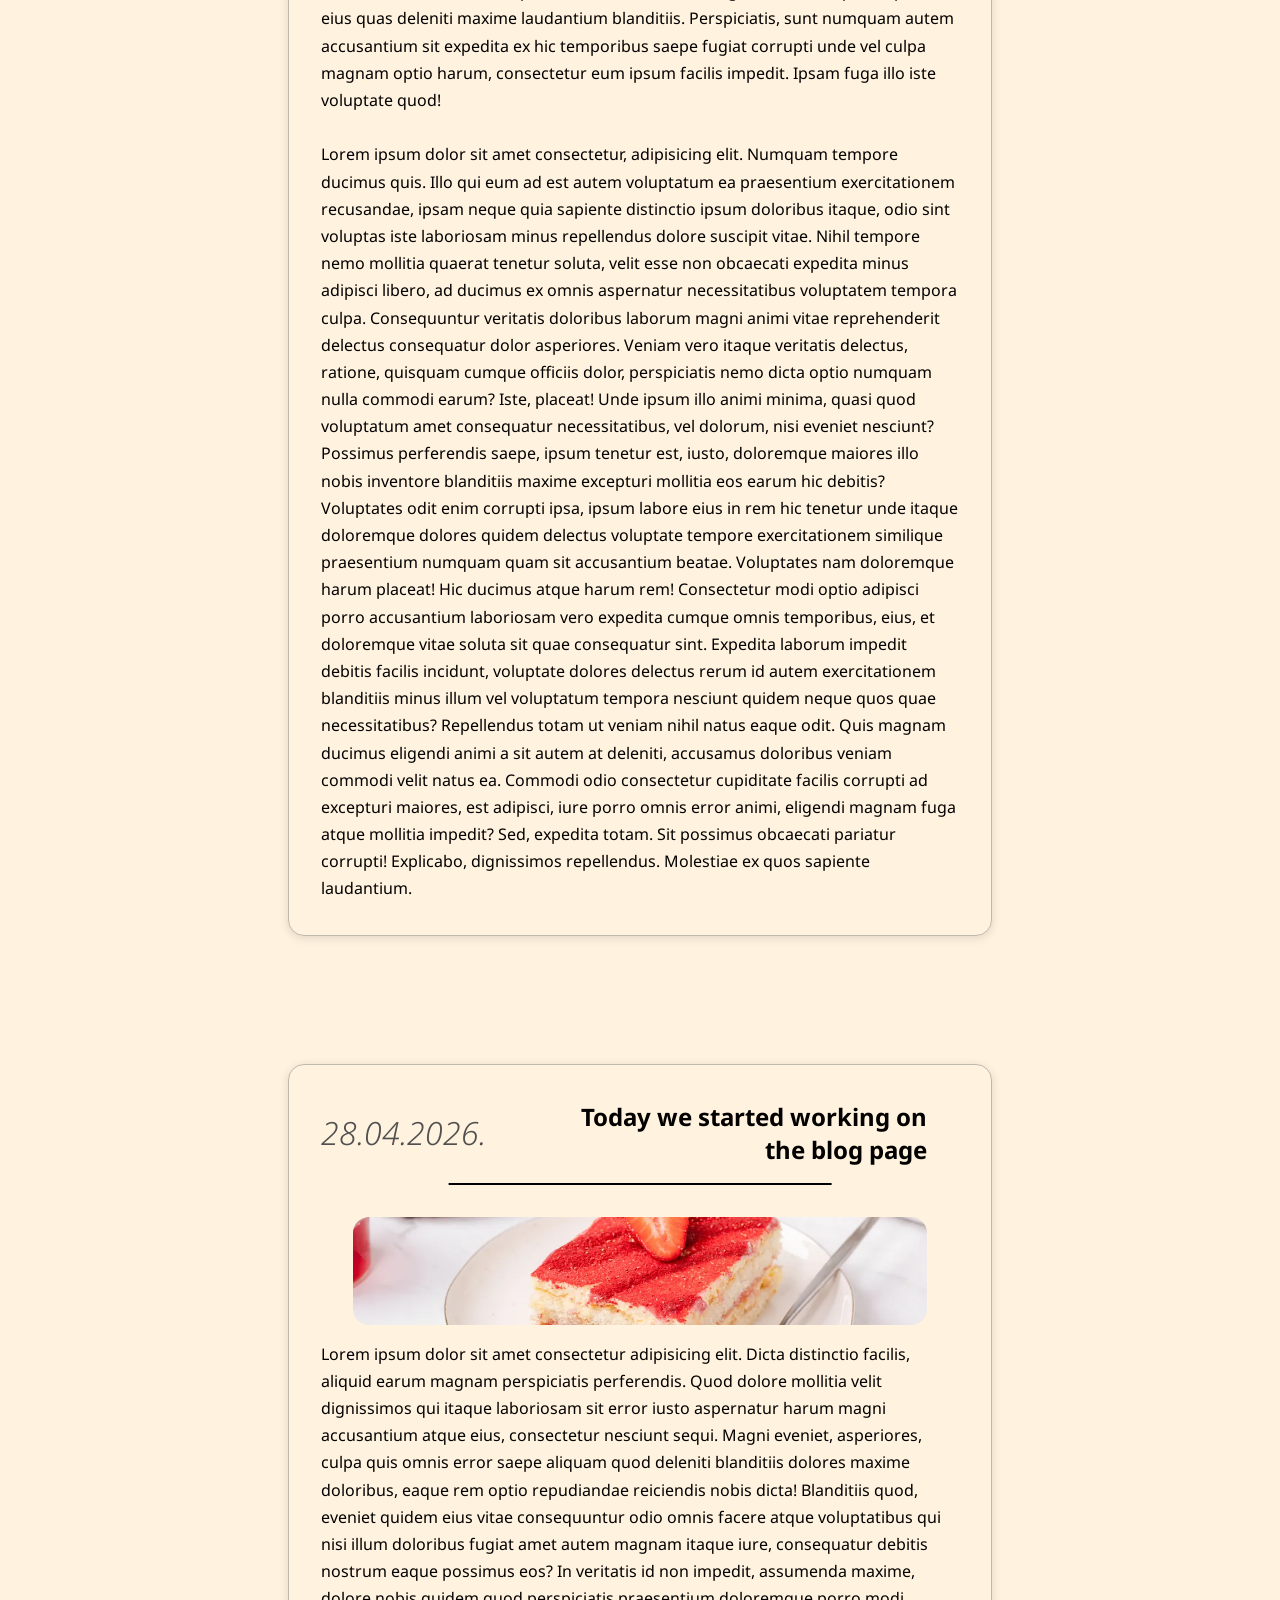
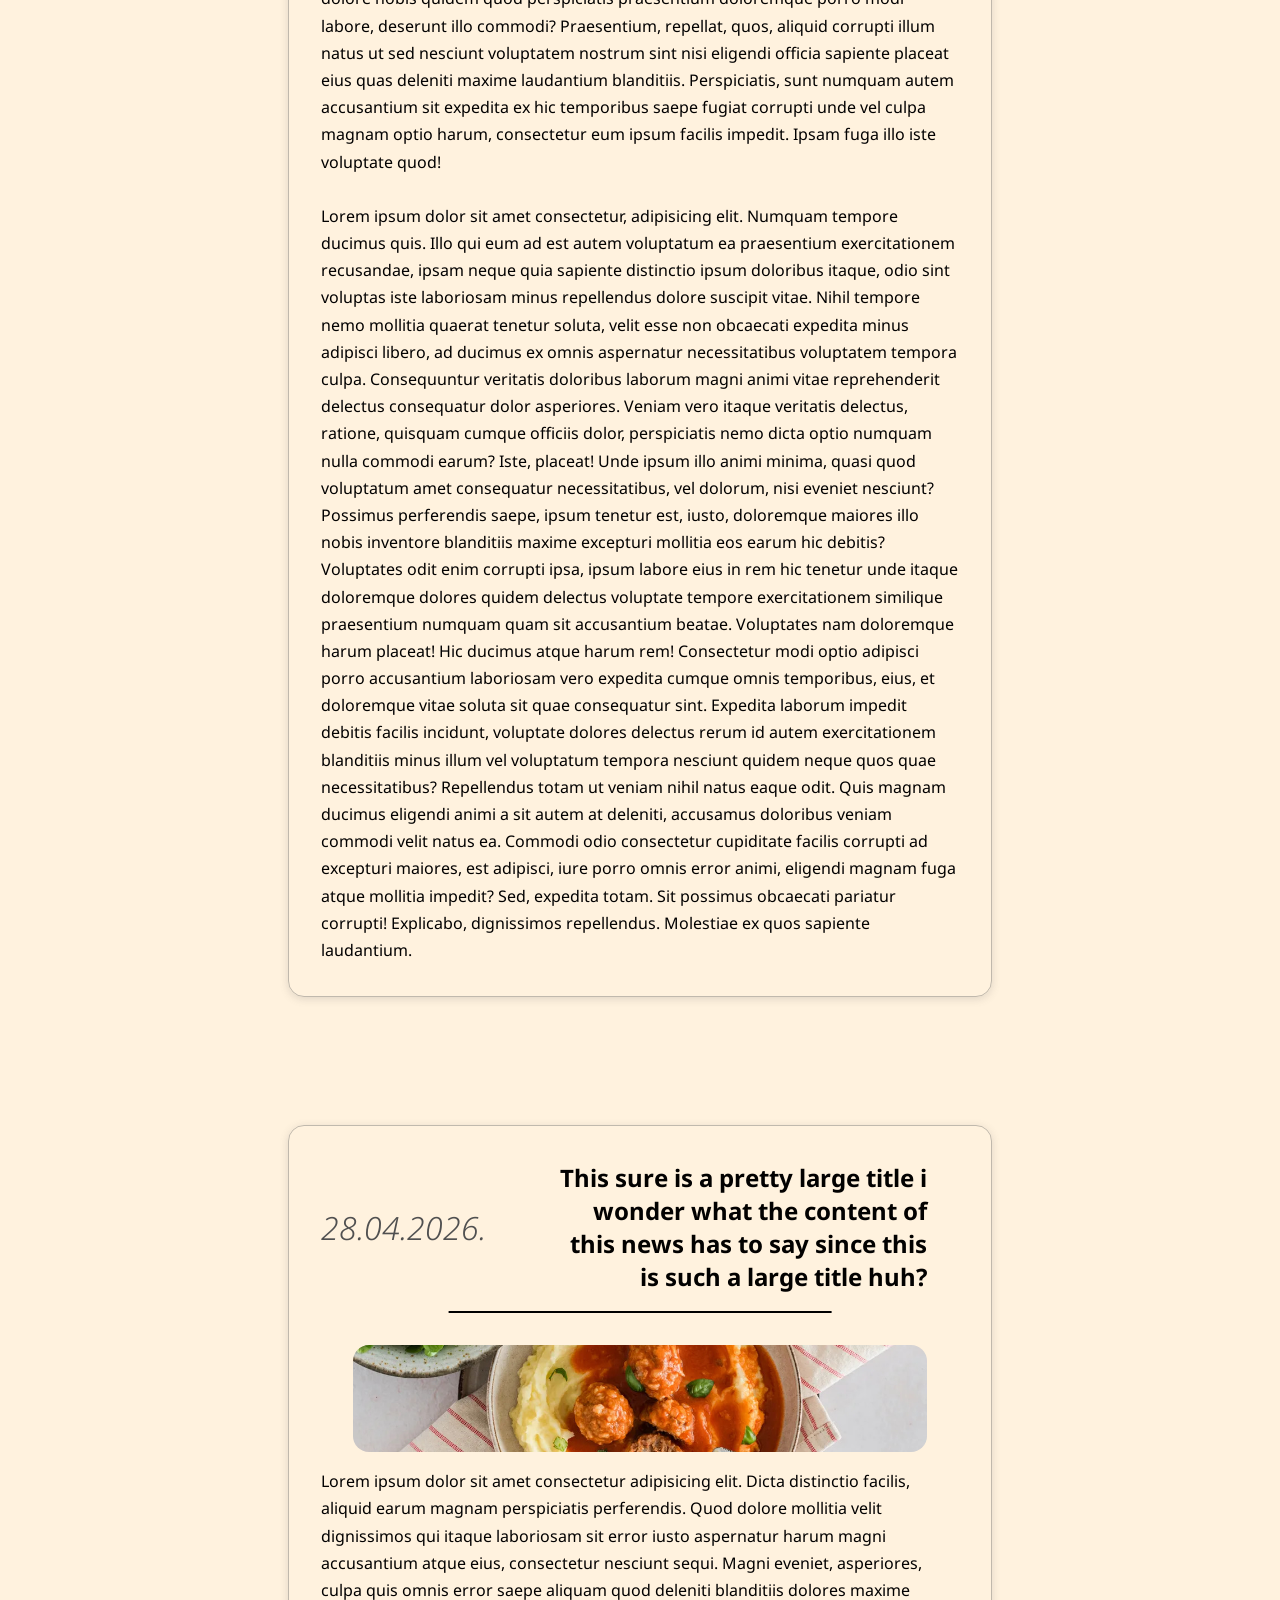
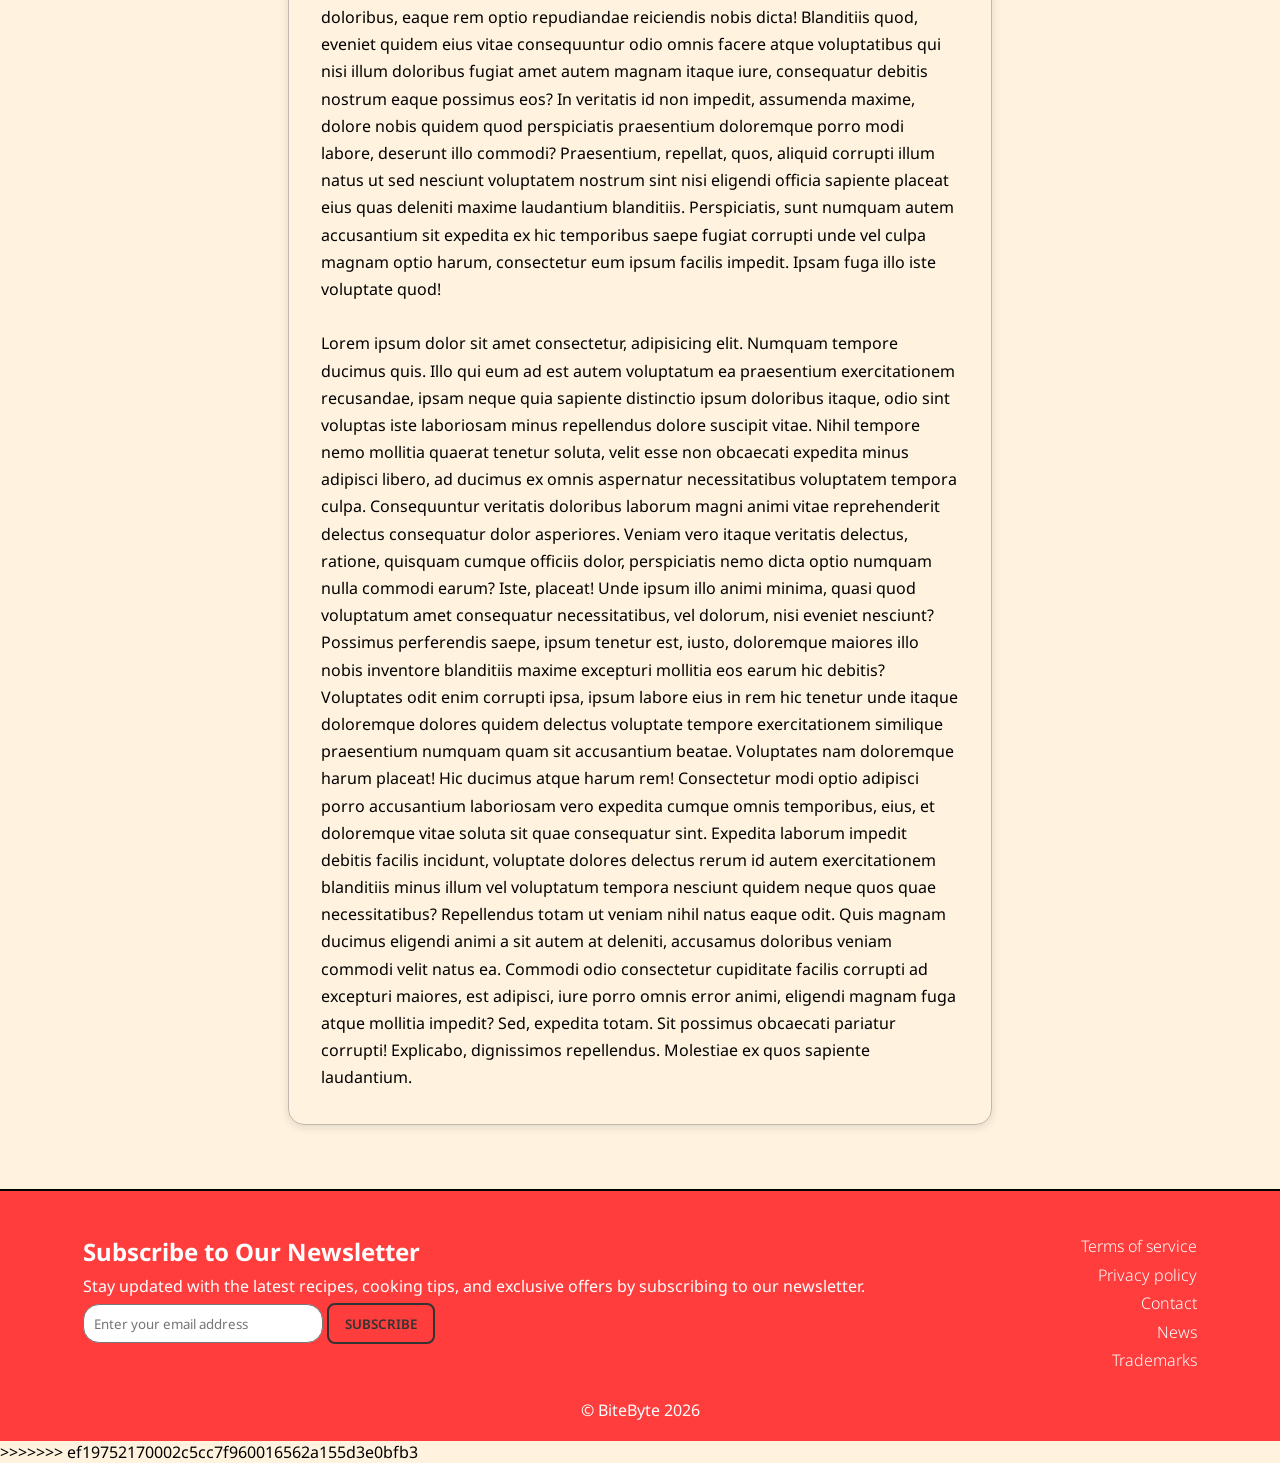
==== commit cf6563bb: "Merge branch 'main' of https://github.com/SannieBoi/BiteByte" ====
--- a/blog.html
+++ b/blog.html
@@ -108,4 +108,116 @@
         <p class="copyright">&copy; BiteByte 2026</p>
     </footer>
 </body>
+=======
+<!DOCTYPE html>
+<html lang="en">
+<head>
+    <meta charset="UTF-8">
+    <meta name="viewport" content="width=device-width, initial-scale=1.0">
+    <title>kakav dobar blog jel da</title>
+    <link rel="stylesheet" href="css/styles.css">
+    <link rel="stylesheet" href="css/blog.css">
+    <script src="script.js"></script>
+    <link rel="stylesheet" href="https://cdnjs.cloudflare.com/ajax/libs/font-awesome/6.7.2/css/all.min.css" integrity="sha512-Evv84Mr4kqVGRNSgIGL/F/aIDqQb7xQ2vcrdIwxfjThSH8CSR7PBEakCr51Ck+w+/U6swU2Im1vVX0SVk9ABhg==" crossorigin="anonymous" referrerpolicy="no-referrer" />
+    <link rel="preconnect" href="https://fonts.googleapis.com">
+    <link rel="preconnect" href="https://fonts.gstatic.com" crossorigin>
+    <link href="https://fonts.googleapis.com/css2?family=Noto+Sans:ital,wght@0,100..900;1,100..900&family=Roboto:ital,wght@0,100..900;1,100..900&display=swap" rel="stylesheet">
+</head>
+<body>
+    <header>
+        <a href="index.html"><img src="img/logo_temp.png" alt="BiteByte" id="logo"></a>
+
+        <div class="search-container">
+            <input type="text" name="srcka" id="srcka" placeholder="Search for recipes...">
+            <i class="fa-solid fa-bars phone-only"></i>
+        </div>
+
+        <div class="mobile-nav">
+            <a href="recipes.html">Recipes</a>
+            <a href="blog.html">Blog</a>
+            <a href="support.html">Support</a>
+        </div>
+
+        <nav>
+            <ul>
+                <li><a href="recipes.html">Recipes</a></li>
+                <li><a href="blog.html">Blog</a></li>
+                <li><a href="support.html">Support</a></li>
+            </ul>
+            <a href="" class="nav_btn" id="login">LOG IN</a>
+            <a href="" class="nav_btn" id="signin">SIGN UP</a>
+        </nav>
+    </header>
+
+    <main>
+        <div class="news">
+            <div class="top">
+                <div class="date"><p>03.05.2026.</p></div>
+                <div class="title"><h2>On today's date we finished the HTML and CSS for the blog posts.</h2></div>
+            </div>
+            <div class="middle">
+                <img src="img/img-foods/food3.jpg" alt="" class="front">
+                <p>
+                    Later we will come back and add a timeline with working JS. (hopefully)
+                    <br><br>
+                    Lorem ipsum dolor sit amet consectetur adipisicing elit. Dicta distinctio facilis, aliquid earum magnam perspiciatis perferendis. Quod dolore mollitia velit dignissimos qui itaque laboriosam sit error iusto aspernatur harum magni accusantium atque eius, consectetur nesciunt sequi. Magni eveniet, asperiores, culpa quis omnis error saepe aliquam quod deleniti blanditiis dolores maxime doloribus, eaque rem optio repudiandae reiciendis nobis dicta! Blanditiis quod, eveniet quidem eius vitae consequuntur odio omnis facere atque voluptatibus qui nisi illum doloribus fugiat amet autem magnam itaque iure, consequatur debitis nostrum eaque possimus eos? In veritatis id non impedit, assumenda maxime, dolore nobis quidem quod perspiciatis praesentium doloremque porro modi labore, deserunt illo commodi? Praesentium, repellat, quos, aliquid corrupti illum natus ut sed nesciunt voluptatem nostrum sint nisi eligendi officia sapiente placeat eius quas deleniti maxime laudantium blanditiis. Perspiciatis, sunt numquam autem accusantium sit expedita ex hic temporibus saepe fugiat corrupti unde vel culpa magnam optio harum, consectetur eum ipsum facilis impedit. Ipsam fuga illo iste voluptate quod!
+                    <br><br>
+                    Lorem ipsum dolor sit amet consectetur, adipisicing elit. Numquam tempore ducimus quis. Illo qui eum ad est autem voluptatum ea praesentium exercitationem recusandae, ipsam neque quia sapiente distinctio ipsum doloribus itaque, odio sint voluptas iste laboriosam minus repellendus dolore suscipit vitae. Nihil tempore nemo mollitia quaerat tenetur soluta, velit esse non obcaecati expedita minus adipisci libero, ad ducimus ex omnis aspernatur necessitatibus voluptatem tempora culpa. Consequuntur veritatis doloribus laborum magni animi vitae reprehenderit delectus consequatur dolor asperiores. Veniam vero itaque veritatis delectus, ratione, quisquam cumque officiis dolor, perspiciatis nemo dicta optio numquam nulla commodi earum? Iste, placeat! Unde ipsum illo animi minima, quasi quod voluptatum amet consequatur necessitatibus, vel dolorum, nisi eveniet nesciunt? Possimus perferendis saepe, ipsum tenetur est, iusto, doloremque maiores illo nobis inventore blanditiis maxime excepturi mollitia eos earum hic debitis? Voluptates odit enim corrupti ipsa, ipsum labore eius in rem hic tenetur unde itaque doloremque dolores quidem delectus voluptate tempore exercitationem similique praesentium numquam quam sit accusantium beatae. Voluptates nam doloremque harum placeat! Hic ducimus atque harum rem! Consectetur modi optio adipisci porro accusantium laboriosam vero expedita cumque omnis temporibus, eius, et doloremque vitae soluta sit quae consequatur sint. Expedita laborum impedit debitis facilis incidunt, voluptate dolores delectus rerum id autem exercitationem blanditiis minus illum vel voluptatum tempora nesciunt quidem neque quos quae necessitatibus? Repellendus totam ut veniam nihil natus eaque odit. Quis magnam ducimus eligendi animi a sit autem at deleniti, accusamus doloribus veniam commodi velit natus ea. Commodi odio consectetur cupiditate facilis corrupti ad excepturi maiores, est adipisci, iure porro omnis error animi, eligendi magnam fuga atque mollitia impedit? Sed, expedita totam. Sit possimus obcaecati pariatur corrupti! Explicabo, dignissimos repellendus. Molestiae ex quos sapiente laudantium.
+                </p>
+            </div>
+        </div> 
+
+        <div class="news">
+            <div class="top">
+                <div class="date"><p>28.04.2026.</p></div>
+                <div class="title"><h2>Today we started working on the blog page</h2></div>
+            </div>
+            <div class="middle">
+                <img src="img/img-foods/food6.jpg" alt="" class="front">
+                <p>
+                    Lorem ipsum dolor sit amet consectetur adipisicing elit. Dicta distinctio facilis, aliquid earum magnam perspiciatis perferendis. Quod dolore mollitia velit dignissimos qui itaque laboriosam sit error iusto aspernatur harum magni accusantium atque eius, consectetur nesciunt sequi. Magni eveniet, asperiores, culpa quis omnis error saepe aliquam quod deleniti blanditiis dolores maxime doloribus, eaque rem optio repudiandae reiciendis nobis dicta! Blanditiis quod, eveniet quidem eius vitae consequuntur odio omnis facere atque voluptatibus qui nisi illum doloribus fugiat amet autem magnam itaque iure, consequatur debitis nostrum eaque possimus eos? In veritatis id non impedit, assumenda maxime, dolore nobis quidem quod perspiciatis praesentium doloremque porro modi labore, deserunt illo commodi? Praesentium, repellat, quos, aliquid corrupti illum natus ut sed nesciunt voluptatem nostrum sint nisi eligendi officia sapiente placeat eius quas deleniti maxime laudantium blanditiis. Perspiciatis, sunt numquam autem accusantium sit expedita ex hic temporibus saepe fugiat corrupti unde vel culpa magnam optio harum, consectetur eum ipsum facilis impedit. Ipsam fuga illo iste voluptate quod!
+                    <br><br>
+                    Lorem ipsum dolor sit amet consectetur, adipisicing elit. Numquam tempore ducimus quis. Illo qui eum ad est autem voluptatum ea praesentium exercitationem recusandae, ipsam neque quia sapiente distinctio ipsum doloribus itaque, odio sint voluptas iste laboriosam minus repellendus dolore suscipit vitae. Nihil tempore nemo mollitia quaerat tenetur soluta, velit esse non obcaecati expedita minus adipisci libero, ad ducimus ex omnis aspernatur necessitatibus voluptatem tempora culpa. Consequuntur veritatis doloribus laborum magni animi vitae reprehenderit delectus consequatur dolor asperiores. Veniam vero itaque veritatis delectus, ratione, quisquam cumque officiis dolor, perspiciatis nemo dicta optio numquam nulla commodi earum? Iste, placeat! Unde ipsum illo animi minima, quasi quod voluptatum amet consequatur necessitatibus, vel dolorum, nisi eveniet nesciunt? Possimus perferendis saepe, ipsum tenetur est, iusto, doloremque maiores illo nobis inventore blanditiis maxime excepturi mollitia eos earum hic debitis? Voluptates odit enim corrupti ipsa, ipsum labore eius in rem hic tenetur unde itaque doloremque dolores quidem delectus voluptate tempore exercitationem similique praesentium numquam quam sit accusantium beatae. Voluptates nam doloremque harum placeat! Hic ducimus atque harum rem! Consectetur modi optio adipisci porro accusantium laboriosam vero expedita cumque omnis temporibus, eius, et doloremque vitae soluta sit quae consequatur sint. Expedita laborum impedit debitis facilis incidunt, voluptate dolores delectus rerum id autem exercitationem blanditiis minus illum vel voluptatum tempora nesciunt quidem neque quos quae necessitatibus? Repellendus totam ut veniam nihil natus eaque odit. Quis magnam ducimus eligendi animi a sit autem at deleniti, accusamus doloribus veniam commodi velit natus ea. Commodi odio consectetur cupiditate facilis corrupti ad excepturi maiores, est adipisci, iure porro omnis error animi, eligendi magnam fuga atque mollitia impedit? Sed, expedita totam. Sit possimus obcaecati pariatur corrupti! Explicabo, dignissimos repellendus. Molestiae ex quos sapiente laudantium.
+                </p>
+            </div>
+        </div> 
+        
+        <div class="news">
+            <div class="top">
+                <div class="date"><p>28.04.2026.</p></div>
+                <div class="title"><h2>This sure is a pretty large title i wonder what the content of this news has to say since this is such a large title huh?</h2></div>
+            </div>
+            <div class="middle">
+                <img src="img/img-foods/food10.jpg" alt="" class="front">
+                <p>
+                    Lorem ipsum dolor sit amet consectetur adipisicing elit. Dicta distinctio facilis, aliquid earum magnam perspiciatis perferendis. Quod dolore mollitia velit dignissimos qui itaque laboriosam sit error iusto aspernatur harum magni accusantium atque eius, consectetur nesciunt sequi. Magni eveniet, asperiores, culpa quis omnis error saepe aliquam quod deleniti blanditiis dolores maxime doloribus, eaque rem optio repudiandae reiciendis nobis dicta! Blanditiis quod, eveniet quidem eius vitae consequuntur odio omnis facere atque voluptatibus qui nisi illum doloribus fugiat amet autem magnam itaque iure, consequatur debitis nostrum eaque possimus eos? In veritatis id non impedit, assumenda maxime, dolore nobis quidem quod perspiciatis praesentium doloremque porro modi labore, deserunt illo commodi? Praesentium, repellat, quos, aliquid corrupti illum natus ut sed nesciunt voluptatem nostrum sint nisi eligendi officia sapiente placeat eius quas deleniti maxime laudantium blanditiis. Perspiciatis, sunt numquam autem accusantium sit expedita ex hic temporibus saepe fugiat corrupti unde vel culpa magnam optio harum, consectetur eum ipsum facilis impedit. Ipsam fuga illo iste voluptate quod!
+                    <br><br>
+                    Lorem ipsum dolor sit amet consectetur, adipisicing elit. Numquam tempore ducimus quis. Illo qui eum ad est autem voluptatum ea praesentium exercitationem recusandae, ipsam neque quia sapiente distinctio ipsum doloribus itaque, odio sint voluptas iste laboriosam minus repellendus dolore suscipit vitae. Nihil tempore nemo mollitia quaerat tenetur soluta, velit esse non obcaecati expedita minus adipisci libero, ad ducimus ex omnis aspernatur necessitatibus voluptatem tempora culpa. Consequuntur veritatis doloribus laborum magni animi vitae reprehenderit delectus consequatur dolor asperiores. Veniam vero itaque veritatis delectus, ratione, quisquam cumque officiis dolor, perspiciatis nemo dicta optio numquam nulla commodi earum? Iste, placeat! Unde ipsum illo animi minima, quasi quod voluptatum amet consequatur necessitatibus, vel dolorum, nisi eveniet nesciunt? Possimus perferendis saepe, ipsum tenetur est, iusto, doloremque maiores illo nobis inventore blanditiis maxime excepturi mollitia eos earum hic debitis? Voluptates odit enim corrupti ipsa, ipsum labore eius in rem hic tenetur unde itaque doloremque dolores quidem delectus voluptate tempore exercitationem similique praesentium numquam quam sit accusantium beatae. Voluptates nam doloremque harum placeat! Hic ducimus atque harum rem! Consectetur modi optio adipisci porro accusantium laboriosam vero expedita cumque omnis temporibus, eius, et doloremque vitae soluta sit quae consequatur sint. Expedita laborum impedit debitis facilis incidunt, voluptate dolores delectus rerum id autem exercitationem blanditiis minus illum vel voluptatum tempora nesciunt quidem neque quos quae necessitatibus? Repellendus totam ut veniam nihil natus eaque odit. Quis magnam ducimus eligendi animi a sit autem at deleniti, accusamus doloribus veniam commodi velit natus ea. Commodi odio consectetur cupiditate facilis corrupti ad excepturi maiores, est adipisci, iure porro omnis error animi, eligendi magnam fuga atque mollitia impedit? Sed, expedita totam. Sit possimus obcaecati pariatur corrupti! Explicabo, dignissimos repellendus. Molestiae ex quos sapiente laudantium.
+                </p>
+            </div>
+        </div> 
+    </main>
+
+    <footer>
+        <section class="footer-left">
+            <h2>Subscribe to Our Newsletter</h2>
+            <p>Stay updated with the latest recipes, cooking tips, and exclusive offers by subscribing to our newsletter.</p>
+            <form action="">
+                <input type="email" name="email" id="email" placeholder="Enter your email address">
+                <button type="submit" id="submit">Subscribe</button>
+            </form>
+        </section>
+        <section class="footer-right">
+            <a href="#">Terms of service</a>
+            <a href="#">Privacy policy</a>
+            <a href="contact.html">Contact</a>
+            <a href="blog.html">News</a>
+            <a href="#">Trademarks</a>
+            <a href="#"></a>
+            <a href="#"></a>
+        </section>
+        <p class="copyright">&copy; BiteByte 2026</p>
+    </footer>
+</body>
+>>>>>>> ef19752170002c5cc7f960016562a155d3e0bfb3
 </html>
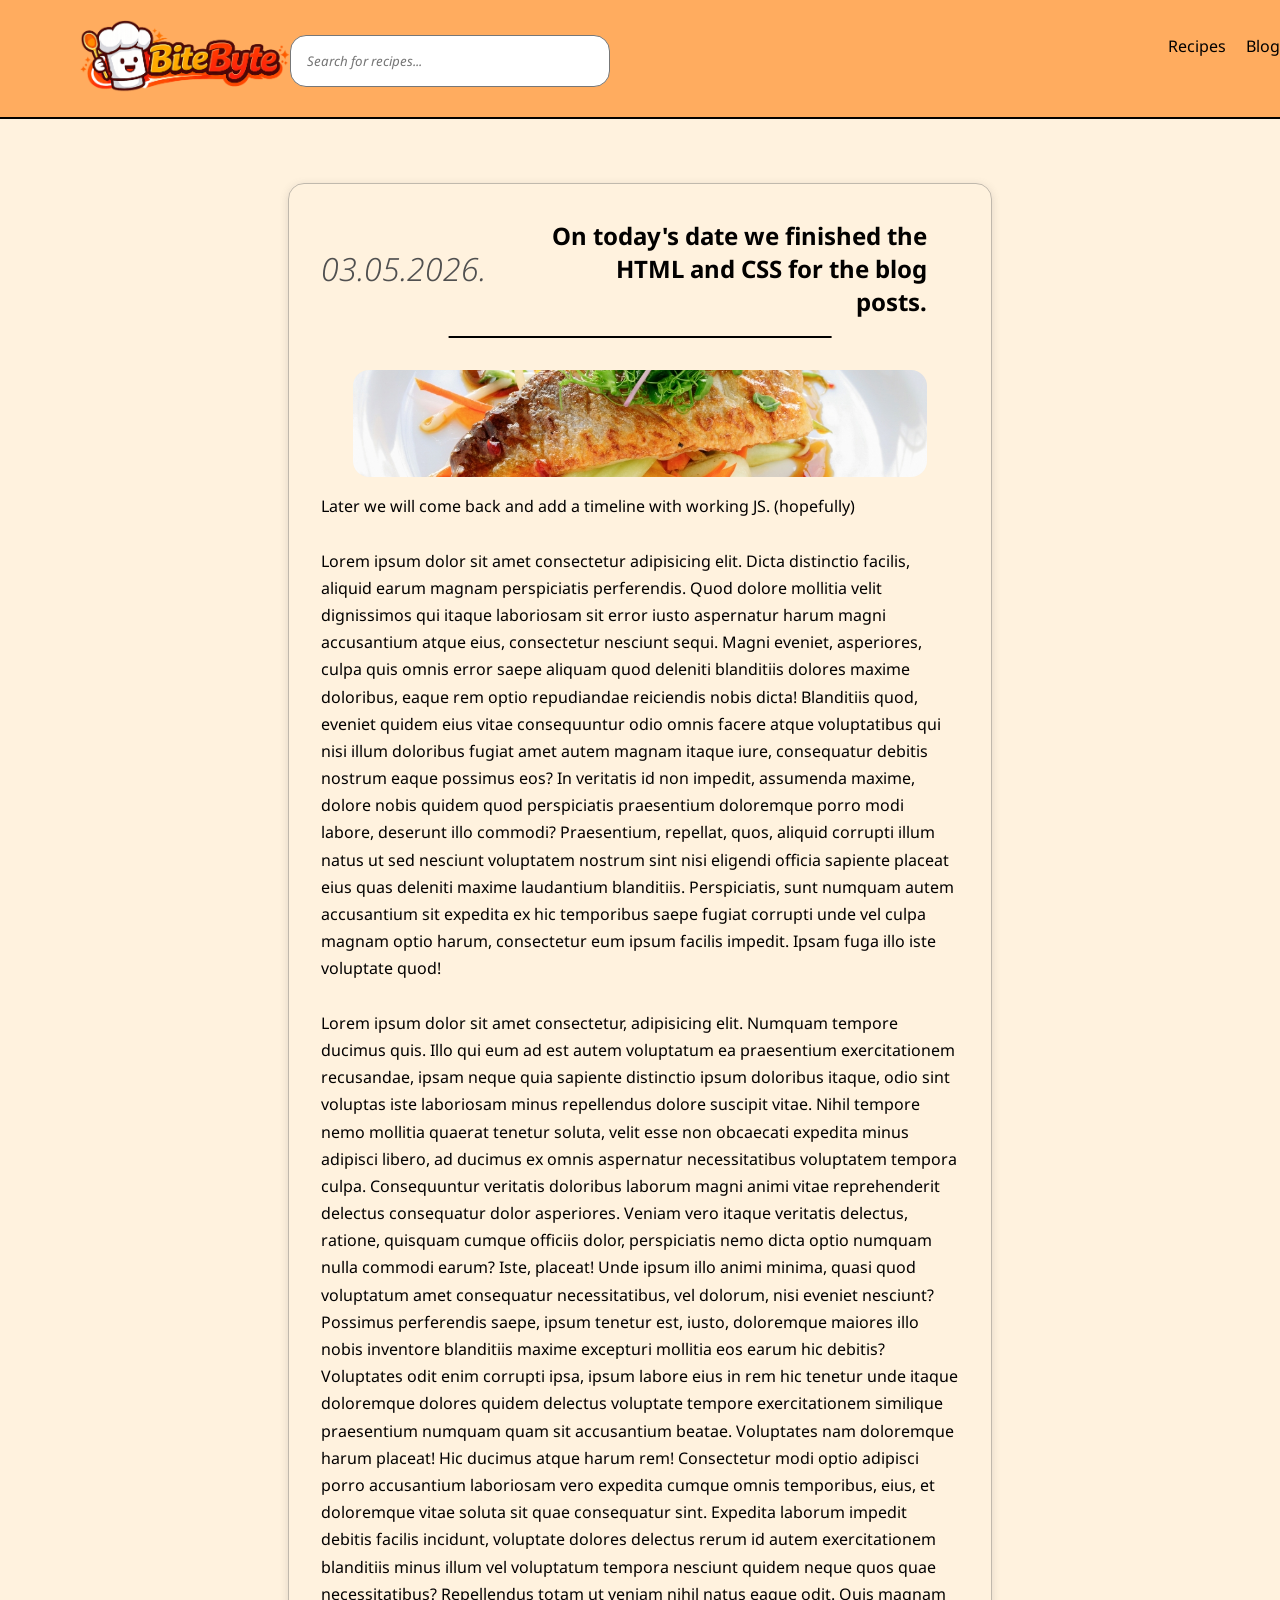
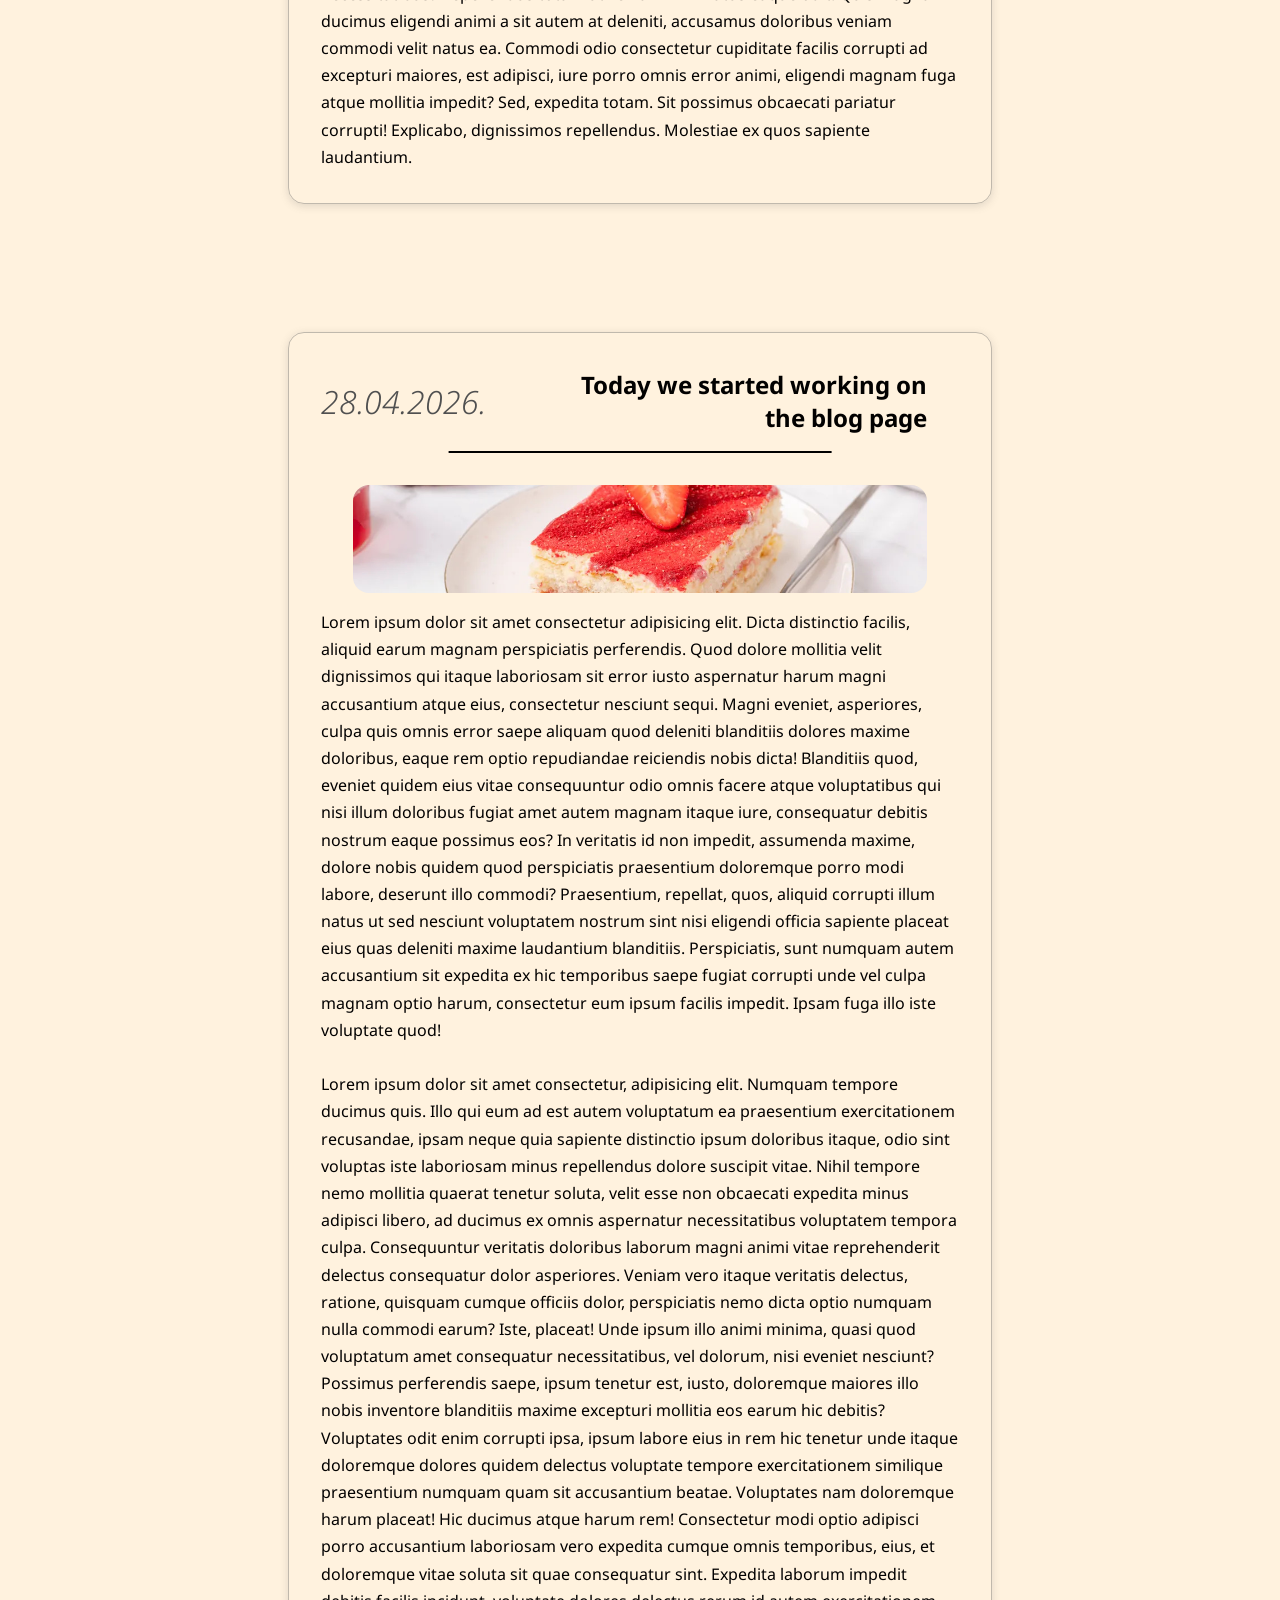
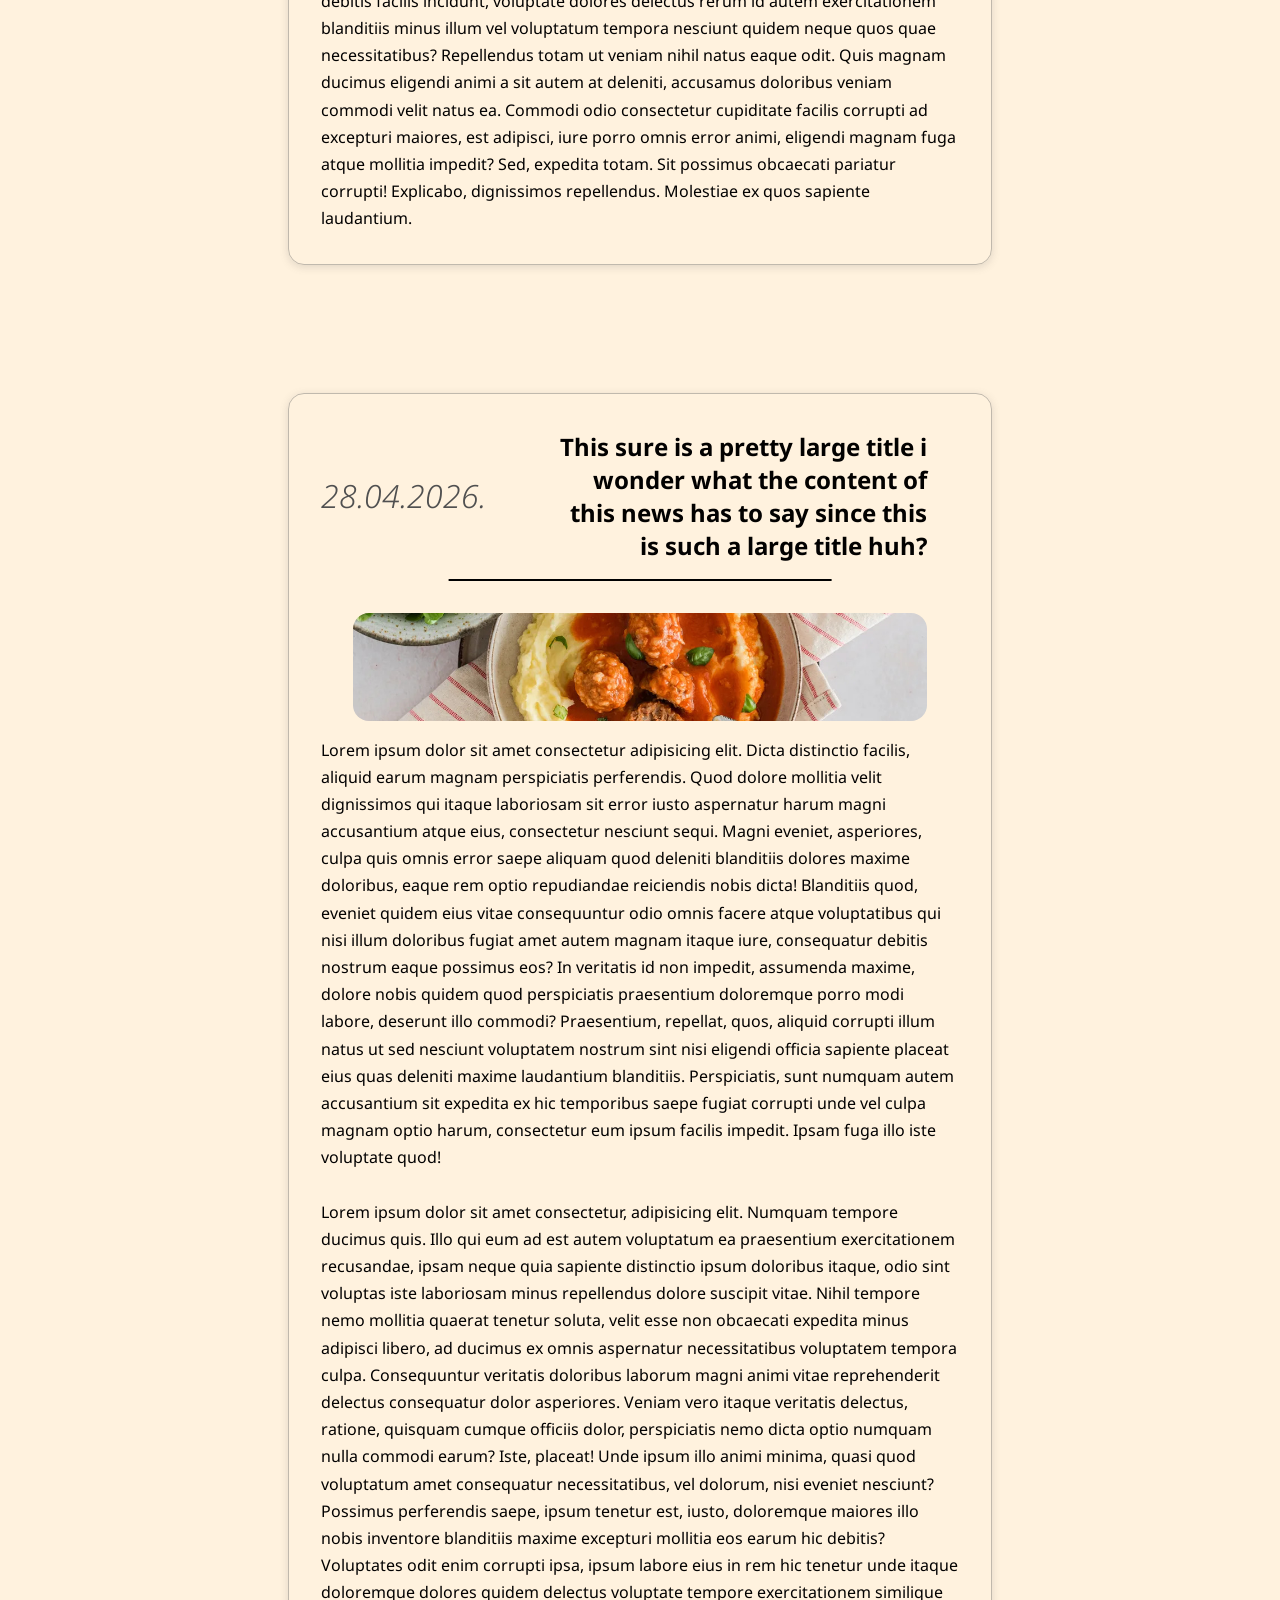
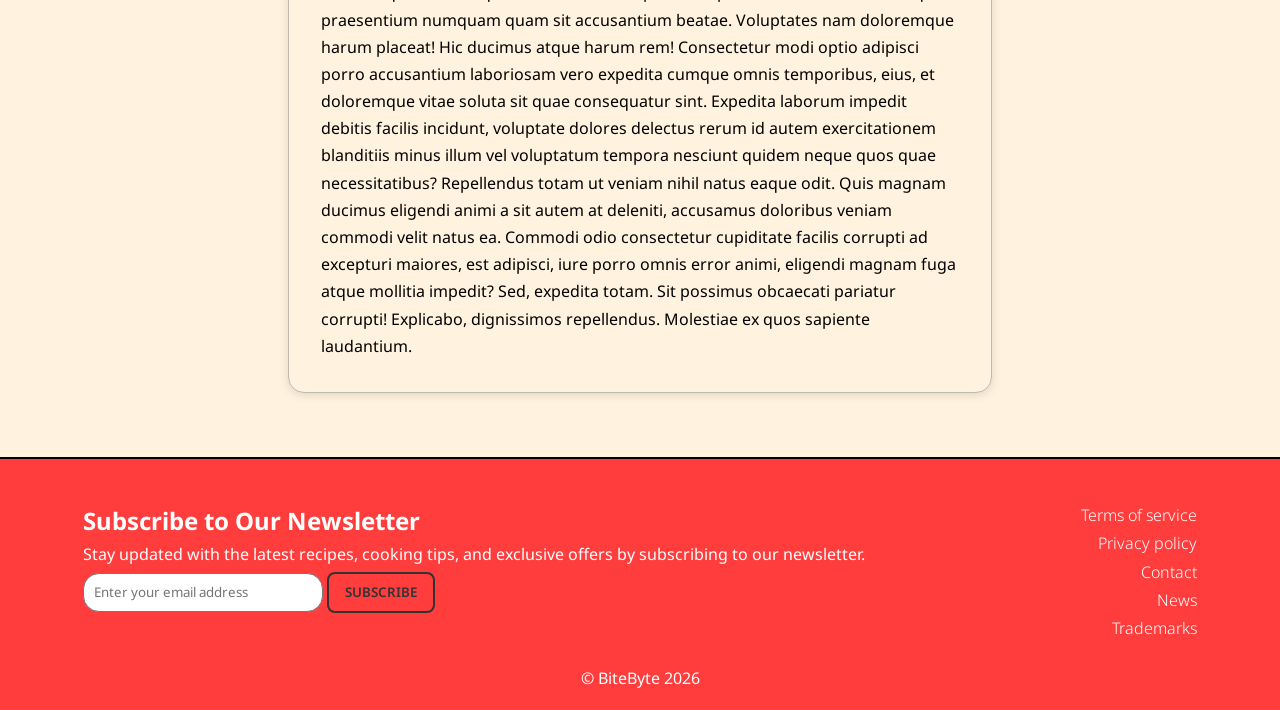
==== commit 81fa1fe9: "deleted unnecessary header and footer" ====
--- a/blog.html
+++ b/blog.html
@@ -12,24 +12,25 @@
     <link rel="preconnect" href="https://fonts.gstatic.com" crossorigin>
     <link href="https://fonts.googleapis.com/css2?family=Noto+Sans:ital,wght@0,100..900;1,100..900&family=Roboto:ital,wght@0,100..900;1,100..900&display=swap" rel="stylesheet">
 </head>
-<body>      <!--sava sasovic lepa si lepa si hellooooooooo-->
-    <header>
-        <a href="index.html"><img src="img/logo_temp.png" alt="BiteByte" id="logo"></a>
+<body>      
+    <header> 
+        <a href="index.php"><img src="img/logo_temp.png" alt="BiteByte" id="logo"></a>
 
-        <div class="search-container">
-            <input type="text" name="srcka" id="srcka" placeholder="Search for recipes...">
+        <form action="recipes.php" method="GET" class="search-container">
+            <input type="text" name="search" id="srcka" placeholder="Search for recipes...">
+            <button type="submit" style="display: none;"></button>
             <i class="fa-solid fa-bars phone-only"></i>
-        </div>
+        </form>
 
         <div class="mobile-nav">
-            <a href="recipes.html">Recipes</a>
+            <a href="recipes.php">Recipes</a>
             <a href="blog.html">Blog</a>
             <a href="support.html">Support</a>
         </div>
 
         <nav>
             <ul>
-                <li><a href="recipes.html">Recipes</a></li>
+                <li><a href="recipes.php">Recipes</a></li>
                 <li><a href="blog.html">Blog</a></li>
                 <li><a href="support.html">Support</a></li>
             </ul>
@@ -108,116 +109,4 @@
         <p class="copyright">&copy; BiteByte 2026</p>
     </footer>
 </body>
-=======
-<!DOCTYPE html>
-<html lang="en">
-<head>
-    <meta charset="UTF-8">
-    <meta name="viewport" content="width=device-width, initial-scale=1.0">
-    <title>kakav dobar blog jel da</title>
-    <link rel="stylesheet" href="css/styles.css">
-    <link rel="stylesheet" href="css/blog.css">
-    <script src="script.js"></script>
-    <link rel="stylesheet" href="https://cdnjs.cloudflare.com/ajax/libs/font-awesome/6.7.2/css/all.min.css" integrity="sha512-Evv84Mr4kqVGRNSgIGL/F/aIDqQb7xQ2vcrdIwxfjThSH8CSR7PBEakCr51Ck+w+/U6swU2Im1vVX0SVk9ABhg==" crossorigin="anonymous" referrerpolicy="no-referrer" />
-    <link rel="preconnect" href="https://fonts.googleapis.com">
-    <link rel="preconnect" href="https://fonts.gstatic.com" crossorigin>
-    <link href="https://fonts.googleapis.com/css2?family=Noto+Sans:ital,wght@0,100..900;1,100..900&family=Roboto:ital,wght@0,100..900;1,100..900&display=swap" rel="stylesheet">
-</head>
-<body>
-    <header>
-        <a href="index.html"><img src="img/logo_temp.png" alt="BiteByte" id="logo"></a>
-
-        <div class="search-container">
-            <input type="text" name="srcka" id="srcka" placeholder="Search for recipes...">
-            <i class="fa-solid fa-bars phone-only"></i>
-        </div>
-
-        <div class="mobile-nav">
-            <a href="recipes.html">Recipes</a>
-            <a href="blog.html">Blog</a>
-            <a href="support.html">Support</a>
-        </div>
-
-        <nav>
-            <ul>
-                <li><a href="recipes.html">Recipes</a></li>
-                <li><a href="blog.html">Blog</a></li>
-                <li><a href="support.html">Support</a></li>
-            </ul>
-            <a href="" class="nav_btn" id="login">LOG IN</a>
-            <a href="" class="nav_btn" id="signin">SIGN UP</a>
-        </nav>
-    </header>
-
-    <main>
-        <div class="news">
-            <div class="top">
-                <div class="date"><p>03.05.2026.</p></div>
-                <div class="title"><h2>On today's date we finished the HTML and CSS for the blog posts.</h2></div>
-            </div>
-            <div class="middle">
-                <img src="img/img-foods/food3.jpg" alt="" class="front">
-                <p>
-                    Later we will come back and add a timeline with working JS. (hopefully)
-                    <br><br>
-                    Lorem ipsum dolor sit amet consectetur adipisicing elit. Dicta distinctio facilis, aliquid earum magnam perspiciatis perferendis. Quod dolore mollitia velit dignissimos qui itaque laboriosam sit error iusto aspernatur harum magni accusantium atque eius, consectetur nesciunt sequi. Magni eveniet, asperiores, culpa quis omnis error saepe aliquam quod deleniti blanditiis dolores maxime doloribus, eaque rem optio repudiandae reiciendis nobis dicta! Blanditiis quod, eveniet quidem eius vitae consequuntur odio omnis facere atque voluptatibus qui nisi illum doloribus fugiat amet autem magnam itaque iure, consequatur debitis nostrum eaque possimus eos? In veritatis id non impedit, assumenda maxime, dolore nobis quidem quod perspiciatis praesentium doloremque porro modi labore, deserunt illo commodi? Praesentium, repellat, quos, aliquid corrupti illum natus ut sed nesciunt voluptatem nostrum sint nisi eligendi officia sapiente placeat eius quas deleniti maxime laudantium blanditiis. Perspiciatis, sunt numquam autem accusantium sit expedita ex hic temporibus saepe fugiat corrupti unde vel culpa magnam optio harum, consectetur eum ipsum facilis impedit. Ipsam fuga illo iste voluptate quod!
-                    <br><br>
-                    Lorem ipsum dolor sit amet consectetur, adipisicing elit. Numquam tempore ducimus quis. Illo qui eum ad est autem voluptatum ea praesentium exercitationem recusandae, ipsam neque quia sapiente distinctio ipsum doloribus itaque, odio sint voluptas iste laboriosam minus repellendus dolore suscipit vitae. Nihil tempore nemo mollitia quaerat tenetur soluta, velit esse non obcaecati expedita minus adipisci libero, ad ducimus ex omnis aspernatur necessitatibus voluptatem tempora culpa. Consequuntur veritatis doloribus laborum magni animi vitae reprehenderit delectus consequatur dolor asperiores. Veniam vero itaque veritatis delectus, ratione, quisquam cumque officiis dolor, perspiciatis nemo dicta optio numquam nulla commodi earum? Iste, placeat! Unde ipsum illo animi minima, quasi quod voluptatum amet consequatur necessitatibus, vel dolorum, nisi eveniet nesciunt? Possimus perferendis saepe, ipsum tenetur est, iusto, doloremque maiores illo nobis inventore blanditiis maxime excepturi mollitia eos earum hic debitis? Voluptates odit enim corrupti ipsa, ipsum labore eius in rem hic tenetur unde itaque doloremque dolores quidem delectus voluptate tempore exercitationem similique praesentium numquam quam sit accusantium beatae. Voluptates nam doloremque harum placeat! Hic ducimus atque harum rem! Consectetur modi optio adipisci porro accusantium laboriosam vero expedita cumque omnis temporibus, eius, et doloremque vitae soluta sit quae consequatur sint. Expedita laborum impedit debitis facilis incidunt, voluptate dolores delectus rerum id autem exercitationem blanditiis minus illum vel voluptatum tempora nesciunt quidem neque quos quae necessitatibus? Repellendus totam ut veniam nihil natus eaque odit. Quis magnam ducimus eligendi animi a sit autem at deleniti, accusamus doloribus veniam commodi velit natus ea. Commodi odio consectetur cupiditate facilis corrupti ad excepturi maiores, est adipisci, iure porro omnis error animi, eligendi magnam fuga atque mollitia impedit? Sed, expedita totam. Sit possimus obcaecati pariatur corrupti! Explicabo, dignissimos repellendus. Molestiae ex quos sapiente laudantium.
-                </p>
-            </div>
-        </div> 
-
-        <div class="news">
-            <div class="top">
-                <div class="date"><p>28.04.2026.</p></div>
-                <div class="title"><h2>Today we started working on the blog page</h2></div>
-            </div>
-            <div class="middle">
-                <img src="img/img-foods/food6.jpg" alt="" class="front">
-                <p>
-                    Lorem ipsum dolor sit amet consectetur adipisicing elit. Dicta distinctio facilis, aliquid earum magnam perspiciatis perferendis. Quod dolore mollitia velit dignissimos qui itaque laboriosam sit error iusto aspernatur harum magni accusantium atque eius, consectetur nesciunt sequi. Magni eveniet, asperiores, culpa quis omnis error saepe aliquam quod deleniti blanditiis dolores maxime doloribus, eaque rem optio repudiandae reiciendis nobis dicta! Blanditiis quod, eveniet quidem eius vitae consequuntur odio omnis facere atque voluptatibus qui nisi illum doloribus fugiat amet autem magnam itaque iure, consequatur debitis nostrum eaque possimus eos? In veritatis id non impedit, assumenda maxime, dolore nobis quidem quod perspiciatis praesentium doloremque porro modi labore, deserunt illo commodi? Praesentium, repellat, quos, aliquid corrupti illum natus ut sed nesciunt voluptatem nostrum sint nisi eligendi officia sapiente placeat eius quas deleniti maxime laudantium blanditiis. Perspiciatis, sunt numquam autem accusantium sit expedita ex hic temporibus saepe fugiat corrupti unde vel culpa magnam optio harum, consectetur eum ipsum facilis impedit. Ipsam fuga illo iste voluptate quod!
-                    <br><br>
-                    Lorem ipsum dolor sit amet consectetur, adipisicing elit. Numquam tempore ducimus quis. Illo qui eum ad est autem voluptatum ea praesentium exercitationem recusandae, ipsam neque quia sapiente distinctio ipsum doloribus itaque, odio sint voluptas iste laboriosam minus repellendus dolore suscipit vitae. Nihil tempore nemo mollitia quaerat tenetur soluta, velit esse non obcaecati expedita minus adipisci libero, ad ducimus ex omnis aspernatur necessitatibus voluptatem tempora culpa. Consequuntur veritatis doloribus laborum magni animi vitae reprehenderit delectus consequatur dolor asperiores. Veniam vero itaque veritatis delectus, ratione, quisquam cumque officiis dolor, perspiciatis nemo dicta optio numquam nulla commodi earum? Iste, placeat! Unde ipsum illo animi minima, quasi quod voluptatum amet consequatur necessitatibus, vel dolorum, nisi eveniet nesciunt? Possimus perferendis saepe, ipsum tenetur est, iusto, doloremque maiores illo nobis inventore blanditiis maxime excepturi mollitia eos earum hic debitis? Voluptates odit enim corrupti ipsa, ipsum labore eius in rem hic tenetur unde itaque doloremque dolores quidem delectus voluptate tempore exercitationem similique praesentium numquam quam sit accusantium beatae. Voluptates nam doloremque harum placeat! Hic ducimus atque harum rem! Consectetur modi optio adipisci porro accusantium laboriosam vero expedita cumque omnis temporibus, eius, et doloremque vitae soluta sit quae consequatur sint. Expedita laborum impedit debitis facilis incidunt, voluptate dolores delectus rerum id autem exercitationem blanditiis minus illum vel voluptatum tempora nesciunt quidem neque quos quae necessitatibus? Repellendus totam ut veniam nihil natus eaque odit. Quis magnam ducimus eligendi animi a sit autem at deleniti, accusamus doloribus veniam commodi velit natus ea. Commodi odio consectetur cupiditate facilis corrupti ad excepturi maiores, est adipisci, iure porro omnis error animi, eligendi magnam fuga atque mollitia impedit? Sed, expedita totam. Sit possimus obcaecati pariatur corrupti! Explicabo, dignissimos repellendus. Molestiae ex quos sapiente laudantium.
-                </p>
-            </div>
-        </div> 
-        
-        <div class="news">
-            <div class="top">
-                <div class="date"><p>28.04.2026.</p></div>
-                <div class="title"><h2>This sure is a pretty large title i wonder what the content of this news has to say since this is such a large title huh?</h2></div>
-            </div>
-            <div class="middle">
-                <img src="img/img-foods/food10.jpg" alt="" class="front">
-                <p>
-                    Lorem ipsum dolor sit amet consectetur adipisicing elit. Dicta distinctio facilis, aliquid earum magnam perspiciatis perferendis. Quod dolore mollitia velit dignissimos qui itaque laboriosam sit error iusto aspernatur harum magni accusantium atque eius, consectetur nesciunt sequi. Magni eveniet, asperiores, culpa quis omnis error saepe aliquam quod deleniti blanditiis dolores maxime doloribus, eaque rem optio repudiandae reiciendis nobis dicta! Blanditiis quod, eveniet quidem eius vitae consequuntur odio omnis facere atque voluptatibus qui nisi illum doloribus fugiat amet autem magnam itaque iure, consequatur debitis nostrum eaque possimus eos? In veritatis id non impedit, assumenda maxime, dolore nobis quidem quod perspiciatis praesentium doloremque porro modi labore, deserunt illo commodi? Praesentium, repellat, quos, aliquid corrupti illum natus ut sed nesciunt voluptatem nostrum sint nisi eligendi officia sapiente placeat eius quas deleniti maxime laudantium blanditiis. Perspiciatis, sunt numquam autem accusantium sit expedita ex hic temporibus saepe fugiat corrupti unde vel culpa magnam optio harum, consectetur eum ipsum facilis impedit. Ipsam fuga illo iste voluptate quod!
-                    <br><br>
-                    Lorem ipsum dolor sit amet consectetur, adipisicing elit. Numquam tempore ducimus quis. Illo qui eum ad est autem voluptatum ea praesentium exercitationem recusandae, ipsam neque quia sapiente distinctio ipsum doloribus itaque, odio sint voluptas iste laboriosam minus repellendus dolore suscipit vitae. Nihil tempore nemo mollitia quaerat tenetur soluta, velit esse non obcaecati expedita minus adipisci libero, ad ducimus ex omnis aspernatur necessitatibus voluptatem tempora culpa. Consequuntur veritatis doloribus laborum magni animi vitae reprehenderit delectus consequatur dolor asperiores. Veniam vero itaque veritatis delectus, ratione, quisquam cumque officiis dolor, perspiciatis nemo dicta optio numquam nulla commodi earum? Iste, placeat! Unde ipsum illo animi minima, quasi quod voluptatum amet consequatur necessitatibus, vel dolorum, nisi eveniet nesciunt? Possimus perferendis saepe, ipsum tenetur est, iusto, doloremque maiores illo nobis inventore blanditiis maxime excepturi mollitia eos earum hic debitis? Voluptates odit enim corrupti ipsa, ipsum labore eius in rem hic tenetur unde itaque doloremque dolores quidem delectus voluptate tempore exercitationem similique praesentium numquam quam sit accusantium beatae. Voluptates nam doloremque harum placeat! Hic ducimus atque harum rem! Consectetur modi optio adipisci porro accusantium laboriosam vero expedita cumque omnis temporibus, eius, et doloremque vitae soluta sit quae consequatur sint. Expedita laborum impedit debitis facilis incidunt, voluptate dolores delectus rerum id autem exercitationem blanditiis minus illum vel voluptatum tempora nesciunt quidem neque quos quae necessitatibus? Repellendus totam ut veniam nihil natus eaque odit. Quis magnam ducimus eligendi animi a sit autem at deleniti, accusamus doloribus veniam commodi velit natus ea. Commodi odio consectetur cupiditate facilis corrupti ad excepturi maiores, est adipisci, iure porro omnis error animi, eligendi magnam fuga atque mollitia impedit? Sed, expedita totam. Sit possimus obcaecati pariatur corrupti! Explicabo, dignissimos repellendus. Molestiae ex quos sapiente laudantium.
-                </p>
-            </div>
-        </div> 
-    </main>
-
-    <footer>
-        <section class="footer-left">
-            <h2>Subscribe to Our Newsletter</h2>
-            <p>Stay updated with the latest recipes, cooking tips, and exclusive offers by subscribing to our newsletter.</p>
-            <form action="">
-                <input type="email" name="email" id="email" placeholder="Enter your email address">
-                <button type="submit" id="submit">Subscribe</button>
-            </form>
-        </section>
-        <section class="footer-right">
-            <a href="#">Terms of service</a>
-            <a href="#">Privacy policy</a>
-            <a href="contact.html">Contact</a>
-            <a href="blog.html">News</a>
-            <a href="#">Trademarks</a>
-            <a href="#"></a>
-            <a href="#"></a>
-        </section>
-        <p class="copyright">&copy; BiteByte 2026</p>
-    </footer>
-</body>
->>>>>>> ef19752170002c5cc7f960016562a155d3e0bfb3
 </html>
